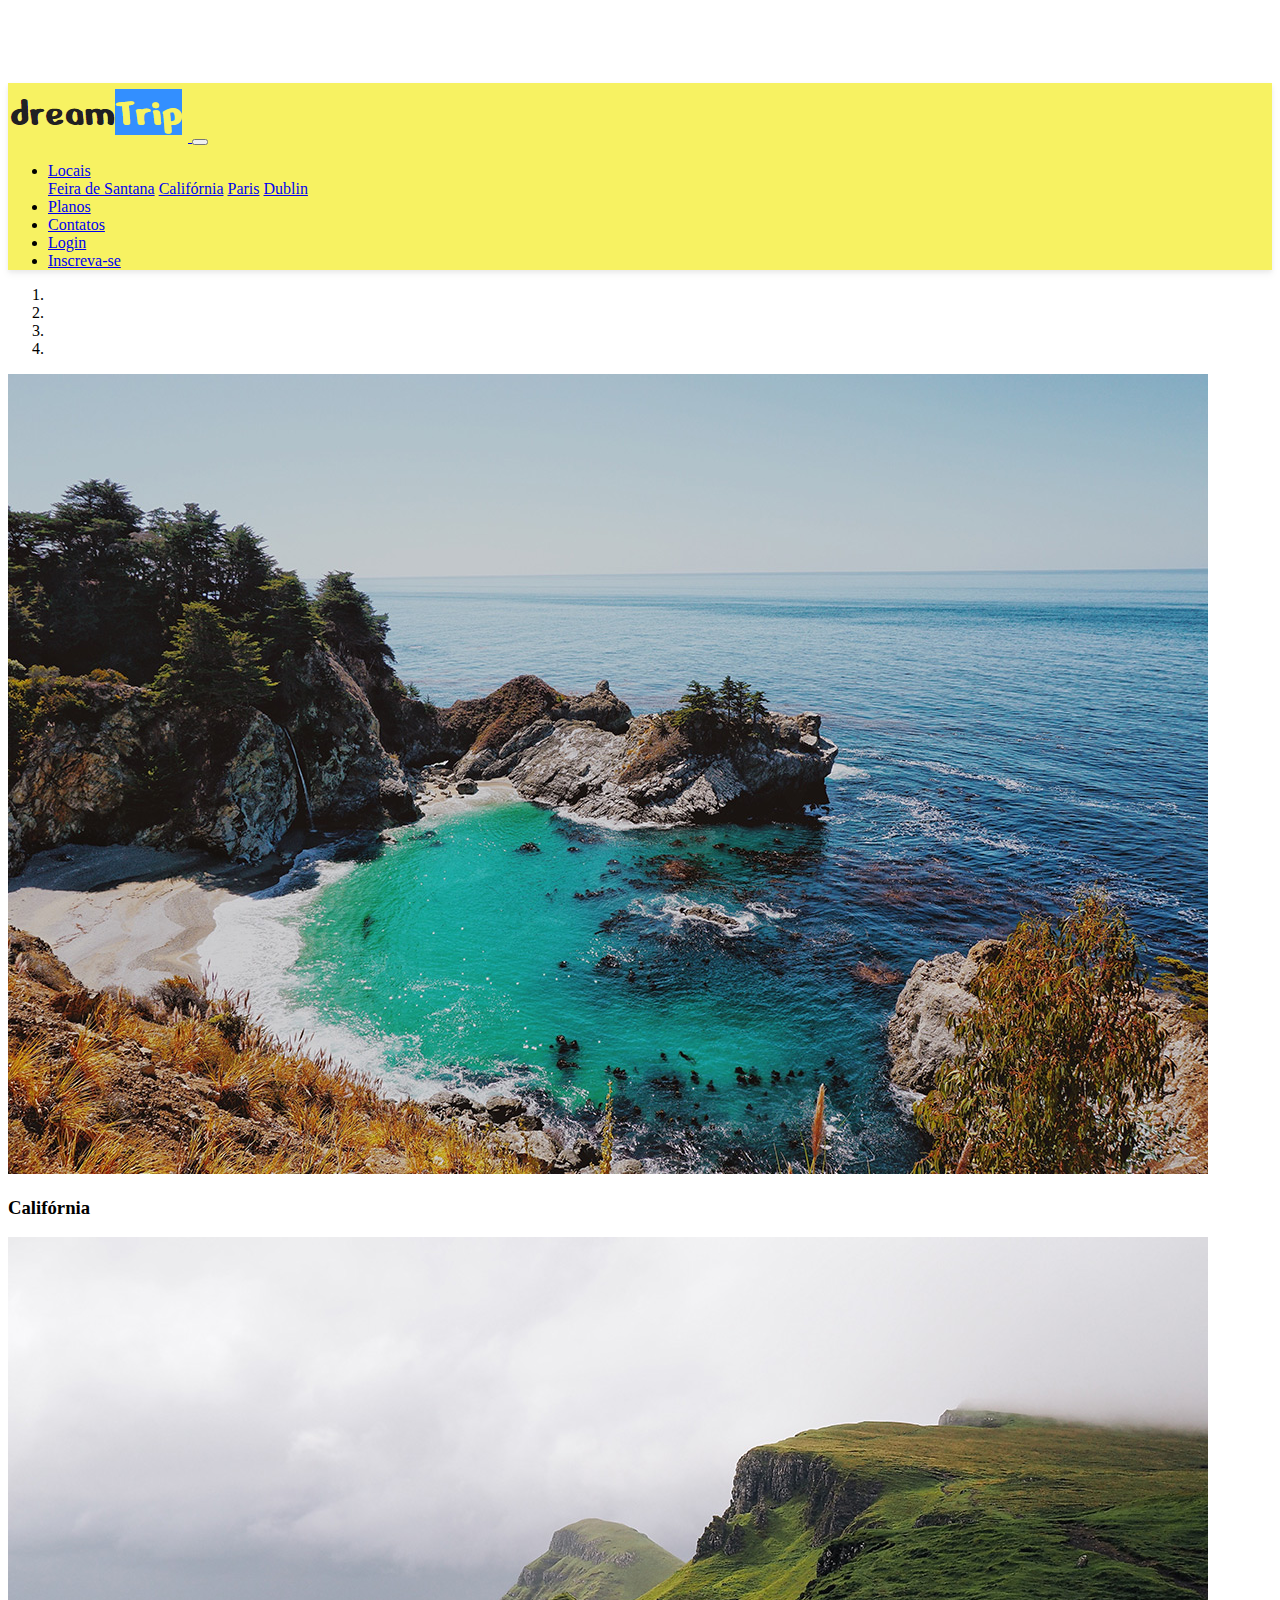
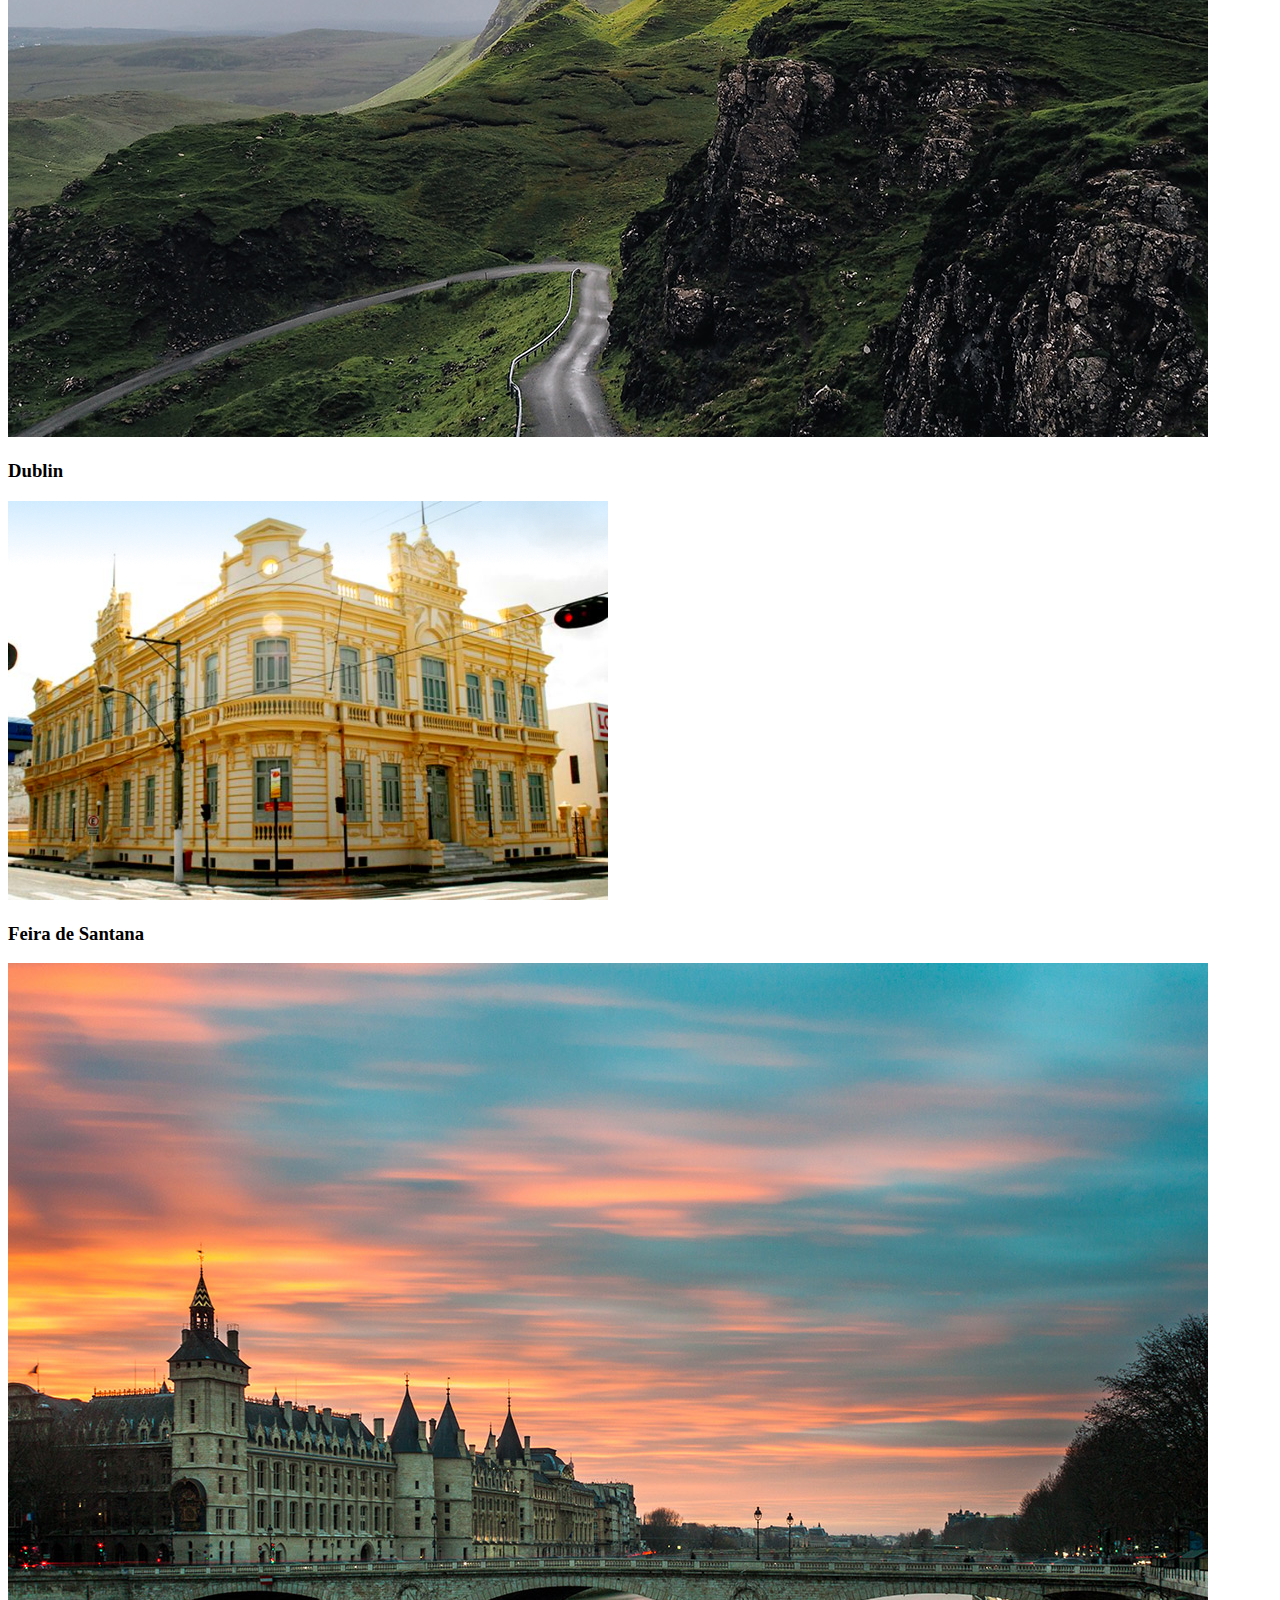
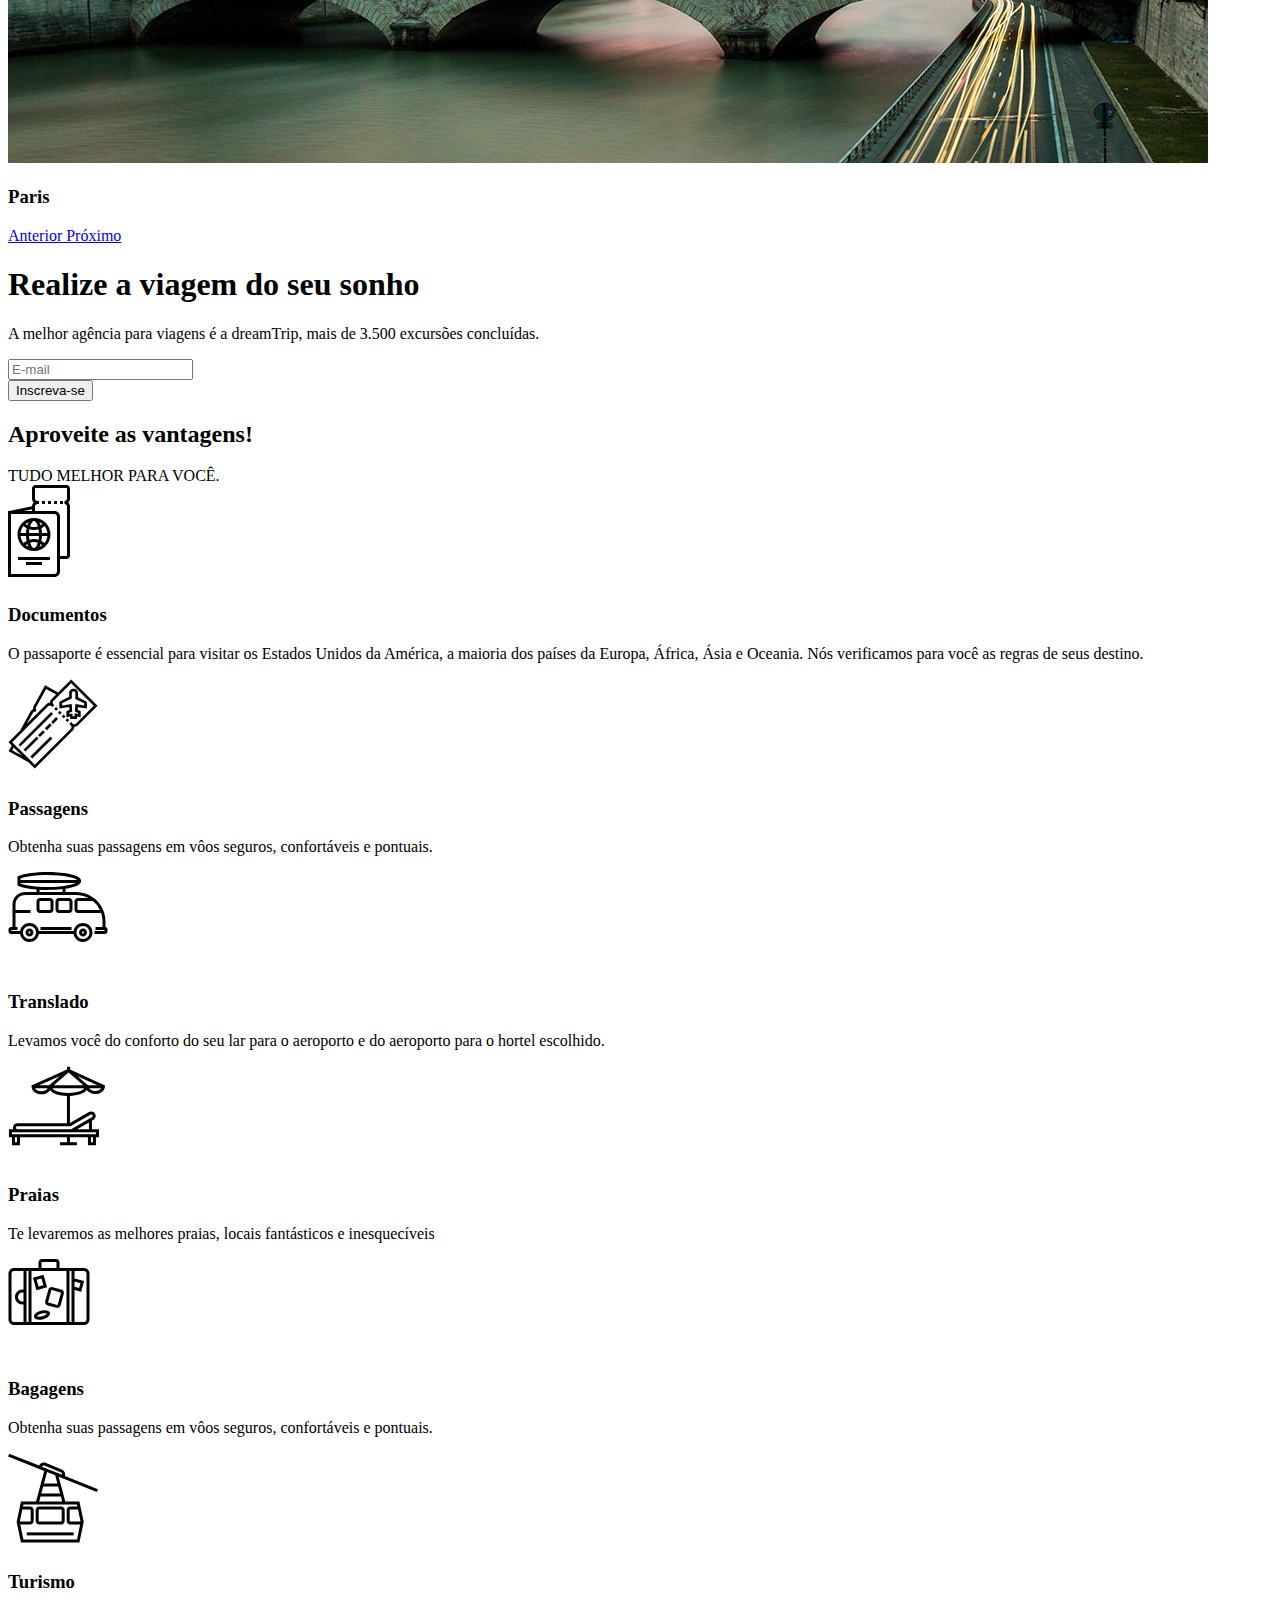
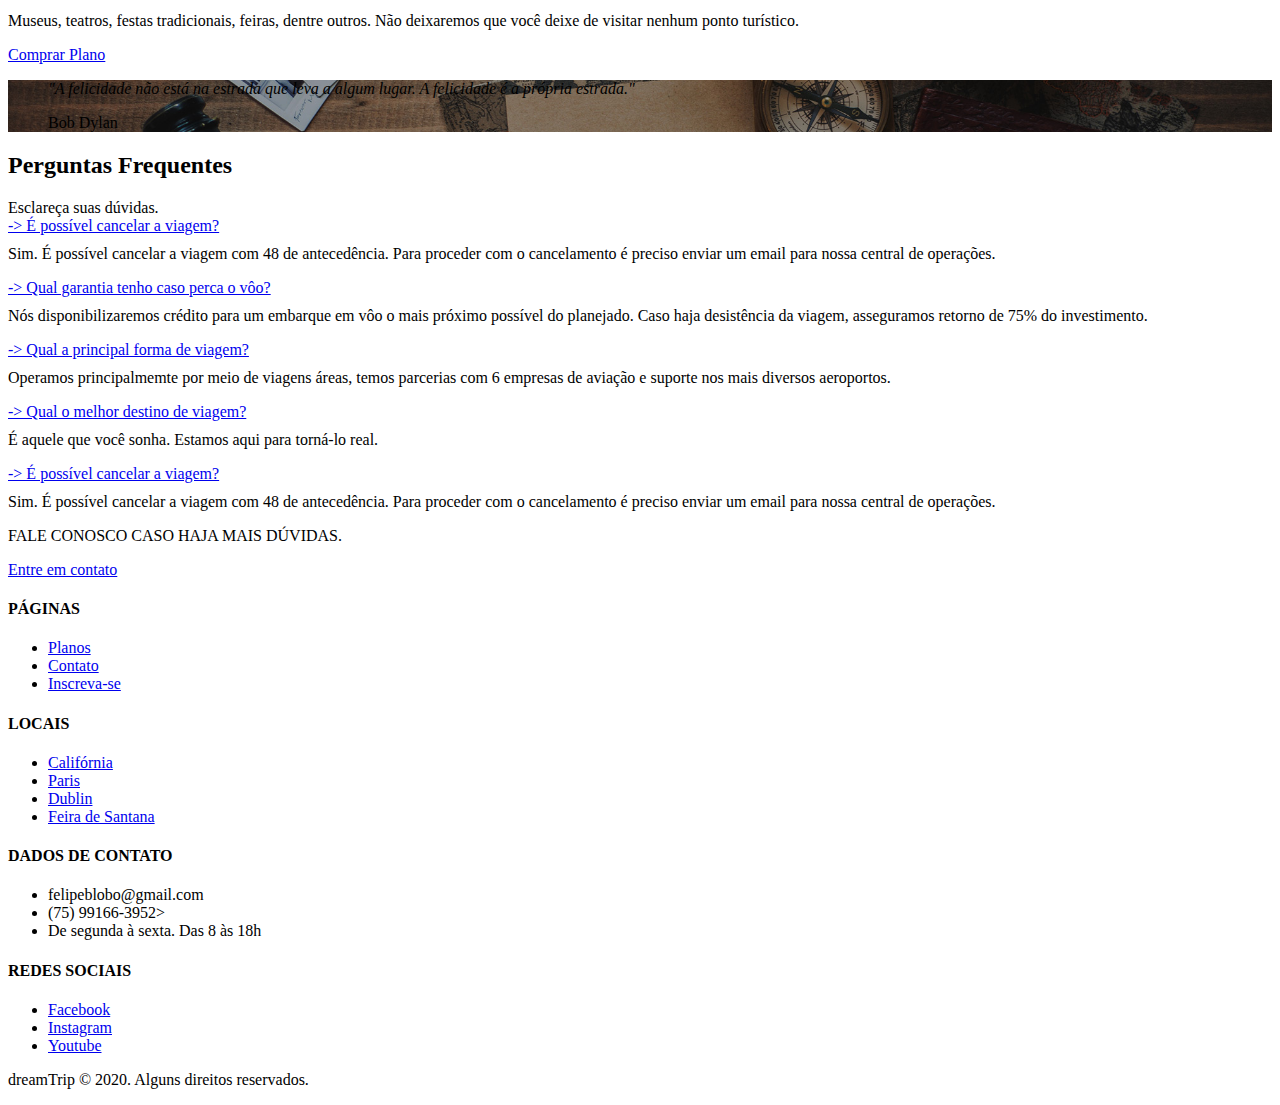
==== index.html @ cf755bc4 "Finalizando página  inicial" ====
<!DOCTYPE html>
<html lang="pt-br">

<head>
  <meta charset="UTF-8" />
  <meta name="viewport" content="width=device-width, initial-scale=1.0" />
  <link rel="stylesheet" href="https://cdn.jsdelivr.net/npm/bootstrap@4.5.3/dist/css/bootstrap.min.css"
    integrity="sha384-TX8t27EcRE3e/ihU7zmQxVncDAy5uIKz4rEkgIXeMed4M0jlfIDPvg6uqKI2xXr2" crossorigin="anonymous" />
  <link rel="stylesheet" href="/style.css" />
  <title>dreamTrip</title>
</head>

<body>

  <nav class="navbar navbar-expand-md navbar-light fixed-top py-1 box-shadow">
    <a href="/index.html" class="navbar-brand">
      <img src="/img/dreamtrip.png" alt="dreamTrip">
    </a>
    <button class="navbar-toggler" type="button" data-toggle="collapse" data-target="#navbarSupportedContent"
      aria-controls="navbarSupportedContent" aria-expanded="false" aria-label="Abrir navegação">
      <span class="navbar-toggler-icon"></span>
    </button>
    <div class="collapse navbar-collapse" id="navbarSupportedContent">
      <ul class="navbar-nav ml-auto">
        <li class="nav-item dropdown">
          <a class="nav-link dropdown-toggle" href="/locais.html" id="navbarDropdown" role="button"
            data-toggle="dropdown" aria-haspopup="true" aria-expanded="false">Locais</a>
          <div class="dropdown-menu" aria-labelledby="navbarDropdown">
            <a class="dropdown-item" href="/local.html">Feira de Santana</a>
            <a class="dropdown-item" href="/local.html">Califórnia</a>
            <a class="dropdown-item" href="/local.html">Paris</a>
            <a class="dropdown-item" href="/local.html">Dublin</a>
        </li>
        <li class="nav-item">
          <a class="nav-link" href="/planos.html">Planos</a>
        </li>
        <li class="nav-item">
          <a class="nav-link" href="/contatos.html">Contatos</a>
        </li>
        <li class="nav-item">
          <a class="nav-link" href="#">Login</a>
        </li>
        <li class="nav-item">
          <a class="btn btn-outline-primary ml-md-2" href="/inscricao.html">Inscreva-se</a>
        </li>
      </ul>
    </div>
  </nav>

  <section class="conteiner-fluid text-white">
    <div class="row bg-dark">

      <div class="col-lg-7 p-0">
        <div id="carouselCities" class="carousel slide" data-ride="carousel">
          <ol class="carousel-indicators">
            <li data-target="#carouselCities" data-slide-to="0" class="active"></li>
            <li data-target="#carouselCities" data-slide-to="1"></li>
            <li data-target="#carouselCities" data-slide-to="2"></li>
            <li data-target="#carouselCities" data-slide-to="3"></li>
          </ol>
          <div class="carousel-inner">
            <div class="carousel-item active">
              <img src="/img/california.jpg" class="d-block w-100" alt="Califórnia">
              <div class="carousel-caption">
                <h3 class="display-4">Califórnia</h3>        
              </div>
            </div>
            <div class="carousel-item">
              <img src="/img/dublin.jpg" class="d-block w-100" alt="Dublin">
              <div class="carousel-caption">
                <h3 class="display-4">Dublin</h3>        
              </div>
            </div>
            <div class="carousel-item">
              <img src="/img/feira.jpg" class="d-block w-100" alt="Feira de Santana">
              <div class="carousel-caption">
                <h3 class="display-4">Feira de Santana</h3>        
              </div>
            </div>
            <div class="carousel-item">
              <img src="/img/paris.jpg" class="d-block w-100" alt="Paris">
              <div class="carousel-caption">
                <h3 class="display-4">Paris</h3>        
              </div>
            </div>
          </div>
          <a class="carousel-control-prev" href="#carouselCities" role="button" data-slide="prev">
            <span class="carousel-control-prev-icon" aria-hidden="true"></span>
            <span class="sr-only">Anterior</span>
          </a>
          <a class="carousel-control-next" href="#carouselCities" role="button" data-slide="next">
            <span class="carousel-control-next-icon" aria-hidden="true"></span>
            <span class="sr-only">Próximo</span>
          </a>
        </div>
      </div>
     

      <div class="col-lg-5 p-4 align-self-center">
        <h1 id ="h1" class="display-4">Realize a viagem do seu sonho</h1>
        <p class="lead">A melhor agência para viagens é a dreamTrip, mais de 3.500 excursões concluídas.</p>
        <form action="">
          <div class="input-group input-group-lg">
            <input type="text" class="form-control" placeholder="E-mail" aria-label="E-mail" aria-describedby="Inscreva-se">
            <div class="input-group-append">
              <button class="btn btn-primary" type="button" id="E-mail">Inscreva-se</button>
            </div>
          </div>
        </form>
      </div>      
    </div>
  </section>

  <section class="py-3 bg-light text-center">
    <div class="container">
      <div class="my-3">
        <h2 id="h2" class="display-4 text-primary ">Aproveite as vantagens!</h2>
        <div>
          <span class="h4 d-block mb-5">TUDO MELHOR PARA VOCÊ.</span>  
        </div>              
      </div>      
      <div class="row">
       <div class="col-xl-4 col-md-6">
        <div style="height: 100px;" class = "d-flex justify-content-center">
          <img src="/img/icones/passaporte.svg" alt="Passaporte">
        </div>
        <h3>Documentos</h3>
        <p>O passaporte é essencial para visitar os Estados Unidos da América, a maioria dos países da Europa, África, Ásia e Oceania. Nós verificamos para você as regras de seus destino.</p>
       </div>

       <div class="col-xl-4 col-md-6">  
        <div style="height: 100px;" class = "d-flex justify-content-center">
          <img src="/img/icones/passagens.svg" alt="Passagens">
        </div>
        <h3>Passagens</h3>
        <p>Obtenha suas passagens em vôos seguros, confortáveis e pontuais.</p>
       </div>

       <div class="col-xl-4 col-md-6">
        <div style="height: 100px;" class = "d-flex justify-content-center">
          <img src="/img/icones/translado.svg" alt="Translado">
        </div>
        <h3>Translado</h3>
        <p>Levamos você do conforto do seu lar para o aeroporto e do aeroporto para o hortel escolhido.</p>
       </div>     
         
         
      <div class="col-xl-4 col-md-6">
          <div style="height: 100px;" class = "d-flex justify-content-center">
            <img src="/img/icones/praias.svg" alt="Praias">
          </div>
          <h3>Praias</h3>
          <p>Te levaremos as melhores praias, locais fantásticos e inesquecíveis</p>
      </div>

      <div class="col-xl-4 col-md-6">
          <div style="height: 100px;" class = "d-flex justify-content-center">
           <img src="/img/icones/bagagens.svg" alt="Bagagens">
          </div>
          <h3>Bagagens</h3>
          <p>Obtenha suas passagens em vôos seguros, confortáveis e pontuais.</p>
      </div>

      <div class="col-xl-4 col-md-6">
          <div style="height: 100px;" class = "d-flex justify-content-center">
            <img src="/img/icones/turismo.svg" alt="Turismo">
          </div>
          <h3>Turismo</h3>
          <p>Museus, teatros, festas tradicionais, feiras, dentre outros. Não deixaremos que você deixe de visitar nenhum ponto turístico.</p>
      </div>                            
    </div>
    <a href="planos.html" class="btn btn-primary btn-lg mt-4">Comprar Plano</a>
  </div>
</section>

  <section id="home-quote" class="m-4 p-md-5">
    <blockquote class="blockquote text-center text-white p-md-5 p-3">
      <p class="display-4"><em>"A felicidade não está na estrada que leva a algum lugar. A felicidade é a própria estrada."</em></p>
    <footer class="blockquote-footer text-white">Bob Dylan</footer>
    </blockquote> 
  </section>  

  <section class="container">
    <div class="my-3 py-3 bg-light text-center">
      <h2 id="h2" class="display-4 text-primary ">Perguntas Frequentes</h2>
      <div>
        <span class="h4 d-block mb-4">Esclareça suas dúvidas.</span>  
      </div>    
    </div>
    <div class="row justify-content-center">
      <div class="col-md-6" id="perguntasFrequentes" data-children=".pergunta">
        
        <div class="pergunta my-3">
          <a class = "lead" data-toggle="collapse" href="#pergunta1" aria-expanded="true" aria-controls="pergunta1"> -> É possível cancelar a viagem?</a>
          <div id="pergunta1" class="collapse show" role="tabpanel" data-parent="#perguntasFrequentes">
            <p>Sim. É possível cancelar a viagem com 48 de antecedência. Para proceder com o cancelamento é preciso enviar um email para nossa central de operações.</p>
          </div>        
        </div>
        <div class="dropdown-divider"></div>

        <div class="pergunta my-3"> 
          <a class = "lead" data-toggle="collapse" href="#pergunta2" aria-expanded="true" aria-controls="pergunta2"> -> Qual garantia tenho caso perca o vôo?</a>
          <div id="pergunta2" class="collapse" role="tabpanel" data-parent="#perguntasFrequentes">
            <p>Nós disponibilizaremos crédito para um embarque em vôo o mais próximo possível do planejado. Caso haja desistência da viagem, asseguramos retorno de 75% do investimento.</p>
          </div>
          <div class="dropdown-divider"></div>
        
        </div>
        <div class="pergunta my-3"> 
          <a class = "lead" data-toggle="collapse" href="#pergunta3" aria-expanded="true" aria-controls="pergunta3"> -> Qual a principal forma de viagem?</a>
          <div id="pergunta3" class="collapse" role="tabpanel" data-parent="#perguntasFrequentes">
            <p>Operamos principalmemte por meio de viagens áreas, temos parcerias com 6 empresas de aviação e suporte nos mais diversos aeroportos.</p>
          </div>
          <div class="dropdown-divider"></div>
        
        </div>
        <div class="pergunta my-3"> 
          <a class = "lead" data-toggle="collapse" href="#pergunta4" aria-expanded="true" aria-controls="pergunta4"> -> Qual o melhor destino de viagem?</a>
          <div id="pergunta4" class="collapse" role="tabpanel" data-parent="#perguntasFrequentes">
            <p>É aquele que você sonha. Estamos aqui para torná-lo real.</p>
          </div>
          <div class="dropdown-divider"></div>
        
        </div>
        <div class="pergunta my-3"> 
          <a class = "lead" data-toggle="collapse" href="#pergunta5" aria-expanded="true" aria-controls="pergunta5"> -> É possível cancelar a viagem?</a>
          <div id="pergunta5" class="collapse" role="tabpanel" data-parent="#perguntasFrequentes">
            <p>Sim. É possível cancelar a viagem com 48 de antecedência. Para proceder com o cancelamento é preciso enviar um email para nossa central de operações.</p>
          </div>        
          <div class="dropdown-divider"></div>
        </div>        
      </div>      
    </div>
    <div class="text-center my-4">
      <p class="small m-2">FALE CONOSCO CASO HAJA MAIS DÚVIDAS.</p>
      <a class="btn btn-primary btn-lg" href="contato.html">Entre em contato</a>

    </div>
  </section>

  <footer class="bg-dark text-white">
    <div id='mainfooter' class='container py-4'>
      <div class="row">
        <div class="col-md-3 col-sm-6">
          <h4 class='h6'>PÁGINAS</h4>
          <ul class="list-unstyled">
            <li><a href="planos.html">Planos</a></li>
            <li><a href="contato.html">Contato</a></li>
            <li><a href="inscreva.html">Inscreva-se</a></li>            
          </ul>
        </div>
        <div class="col-md-3 col-sm-6">
          <h4 class='h6'>LOCAIS</h4>
          <ul class="list-unstyled">
            <li><a href="/local.html">Califórnia</a></li>
            <li><a href="/local.html">Paris</a></li>
            <li><a href="/local.html">Dublin</a></li>
            <li><a href="/local.html">Feira de Santana</a></li>                
          </ul>
        </div>
        <div class="col-md-4 col-sm-6">
          <h4 class='h6'>DADOS DE CONTATO</h4>
          <ul class="list-unstyled text-secondary">
            <li>felipeblobo@gmail.com</li>
            <li>(75) 99166-3952></li>
            <li>De segunda à sexta. Das 8 às 18h</li>            
          </ul>
        </div>
        <div class="col-md-2 col-sm-6">
          <h4 class='h6'>REDES SOCIAIS</h4>
          <ul class="list-unstyled">
            <li><a class='btn btn-outline-secondary btn-block my-1 btn-sm' style = "max-width: 140px" href="#">Facebook</a></li>
            <li><a class='btn btn-outline-secondary btn-block btn-sm my-1' style = "max-width: 140px" href="#">Instagram</a></li>
            <li><a class='btn btn-outline-secondary my-1  btn-sm btn-block' style = "max-width: 140px" href="#">Youtube</a></li>            
          </ul>
        </div>
      </div>     
    </div>
    <div class="bg-primary text-center py-3">
      <p class="mb-0">dreamTrip © 2020. Alguns direitos reservados.</p>
    </div>
  </footer>


  <script src="https://ajax.googleapis.com/ajax/libs/jquery/3.5.1/jquery.min.js"></script>

  <script src="https://cdn.jsdelivr.net/npm/popper.js@1.16.1/dist/umd/popper.min.js"
    integrity="sha384-9/reFTGAW83EW2RDu2S0VKaIzap3H66lZH81PoYlFhbGU+6BZp6G7niu735Sk7lN"
    crossorigin="anonymous"></script>
  <script src="https://cdn.jsdelivr.net/npm/bootstrap@4.5.3/dist/js/bootstrap.min.js"
    integrity="sha384-w1Q4orYjBQndcko6MimVbzY0tgp4pWB4lZ7lr30WKz0vr/aWKhXdBNmNb5D92v7s"
    crossorigin="anonymous"></script>
  <script type="text/javascript" src="app.js"></script>
</body>

</html>
---- style.css ----
body {
  padding-top: 75px;
}

.row {
    margin-left:0;
    margin-right:0;
}
.navbar {
  background-color: #f7f262;
}

.box-shadow {
  box-shadow: 0 2px 4px 0 rgba(0, 0, 0, 0.05), 0 4px 8px 0 rgba(0, 0, 0, 0.05);
}

#home-quote {
  background: url("/img/bg-quote.jpg") center center;
  background-size: cover;
}

.pergunta p {
    margin-top: 10px;
}

@media (max-width: 767px) {
  #home-quote .display-4 {
    font-size: 2rem;
  }

  #h1,
  #h2 {
    font-size: 3rem;
  }

  body {
    padding-top: 0;
  }
  .fixed-top {
    position: relative;
  }

  #mainfooter {
      display: flex;
      justify-content: center;
      text-align:center;
      justify-content: center;
  }

  .btn-block {
      display: inline-block;
    
   
  }
}
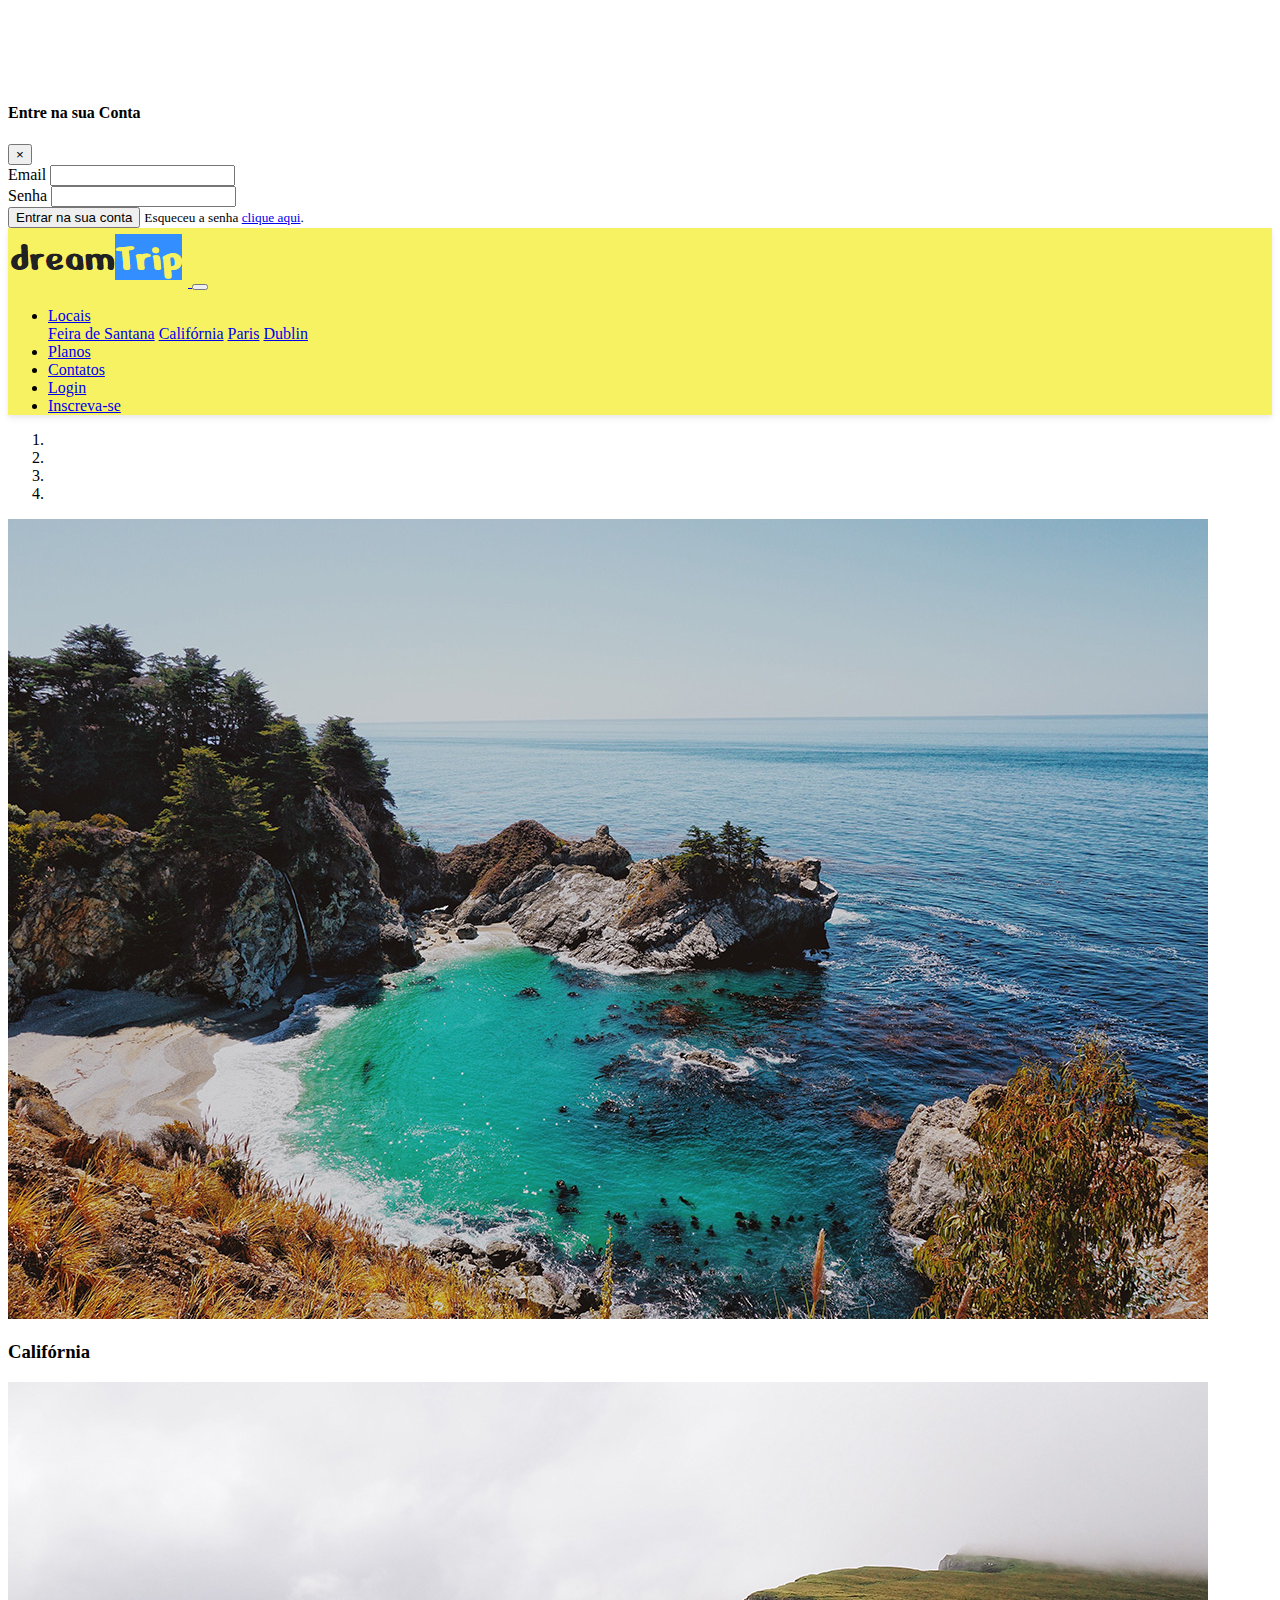
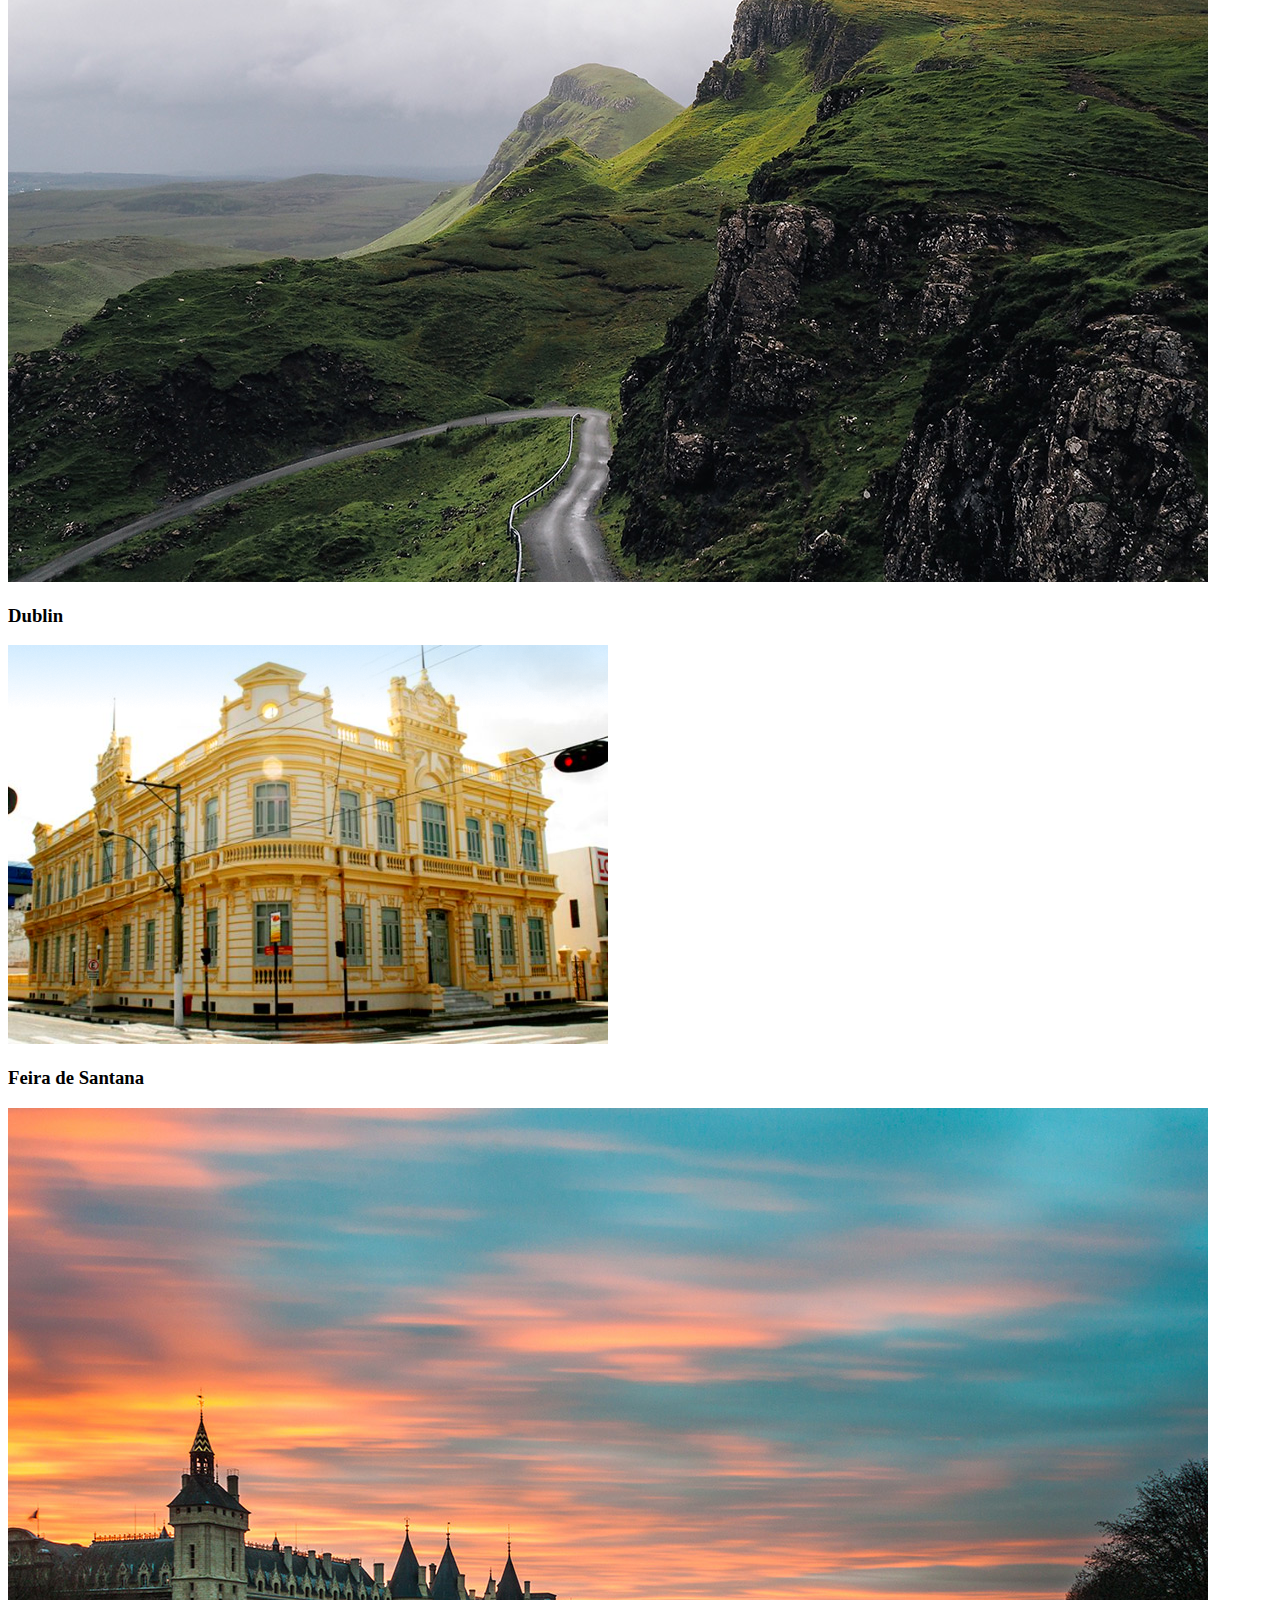
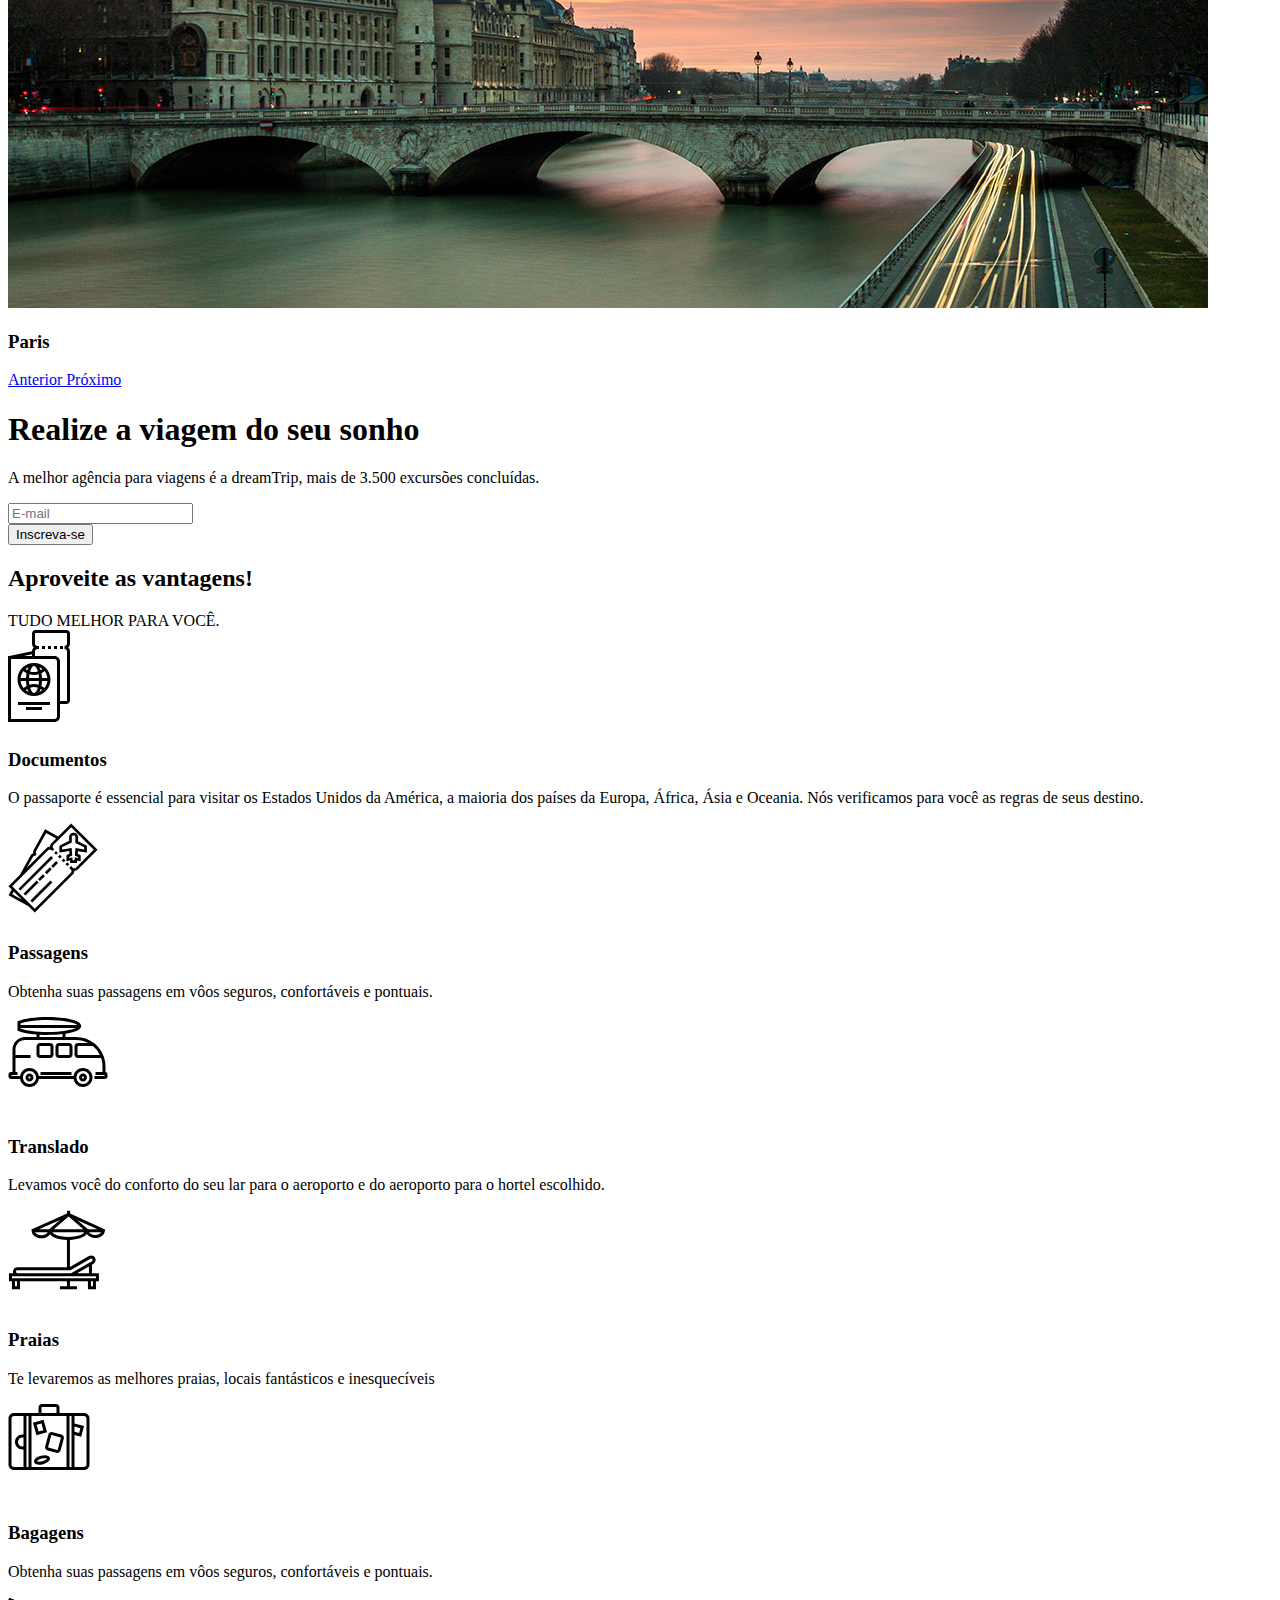
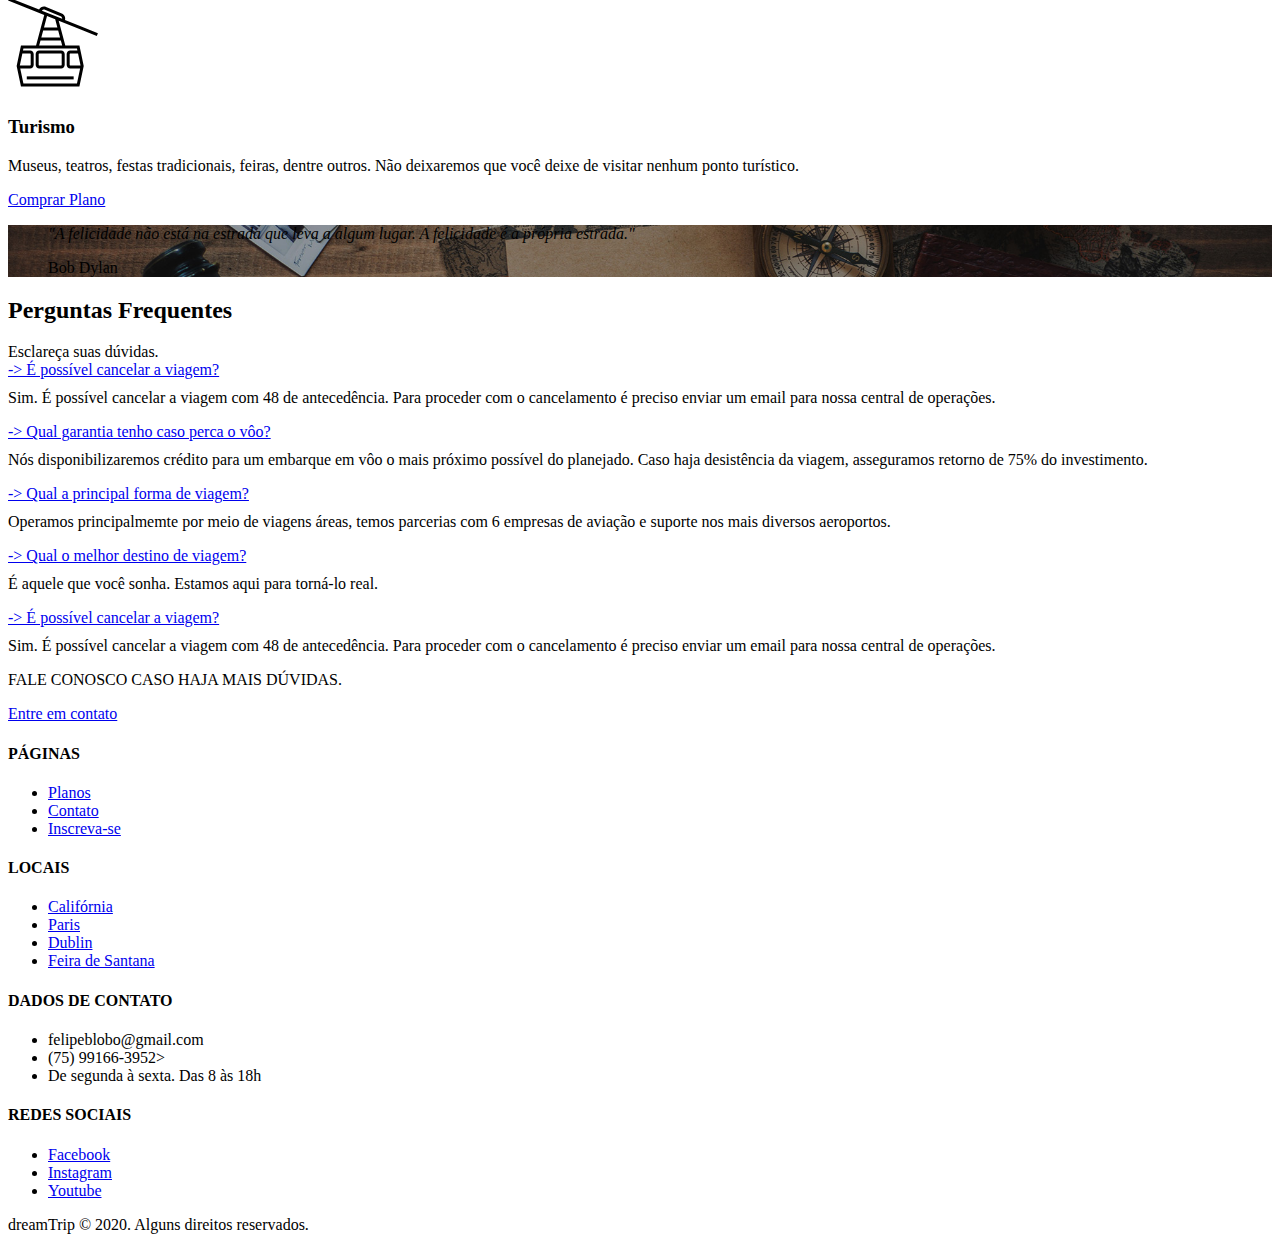
==== commit 9461d3fc: "Update index.html" ====
--- a/index.html
+++ b/index.html
@@ -11,6 +11,36 @@
 </head>
 
 <body>
+
+<!-- Modal -->
+    <div class="modal fade" id="modalLogin" tabindex="-1" role="dialog" aria-labelledby="modalLoginTitulo" aria-hidden="true">
+      <div class="modal-dialog" role="document">
+        <div class="modal-content">
+          <div class="modal-header">
+            <h4 class="modal-title" id="exampleModalLabel">Entre na sua Conta</h4>            
+            <button type="button" class="close" data-dismiss="modal" aria-label="Close">
+              <span aria-hidden="true">&times;</span>
+            </button>            
+          </div>
+          <div class="modal-body">
+            <form>
+              <div class="form-group">
+                <label for="loginEmail">Email</label>
+                <input type="email" class="form-control" id="eloginEmail">
+              </div>
+              <div class="form-group">
+                <label for="senha">Senha</label>
+                <input type="password" class="form-control" id="senha">
+              </div>
+              <button type="submit" class="btn btn-primary">Entrar na sua conta</button>
+              <small class="form-text text-muted">Esqueceu a senha <a href="#">clique aqui</a>.</small>
+            </form>
+          </div>
+        </div>
+      </div>
+    </div>
+
+<!-- FechaModal -->
 
   <nav class="navbar navbar-expand-md navbar-light fixed-top py-1 box-shadow">
     <a href="/index.html" class="navbar-brand">
@@ -38,7 +68,7 @@
           <a class="nav-link" href="/contatos.html">Contatos</a>
         </li>
         <li class="nav-item">
-          <a class="nav-link" href="#">Login</a>
+          <a class="nav-link" href="#" data-toggle="modal" data-target="#modalLogin">Login</a>
         </li>
         <li class="nav-item">
           <a class="btn btn-outline-primary ml-md-2" href="/inscricao.html">Inscreva-se</a>
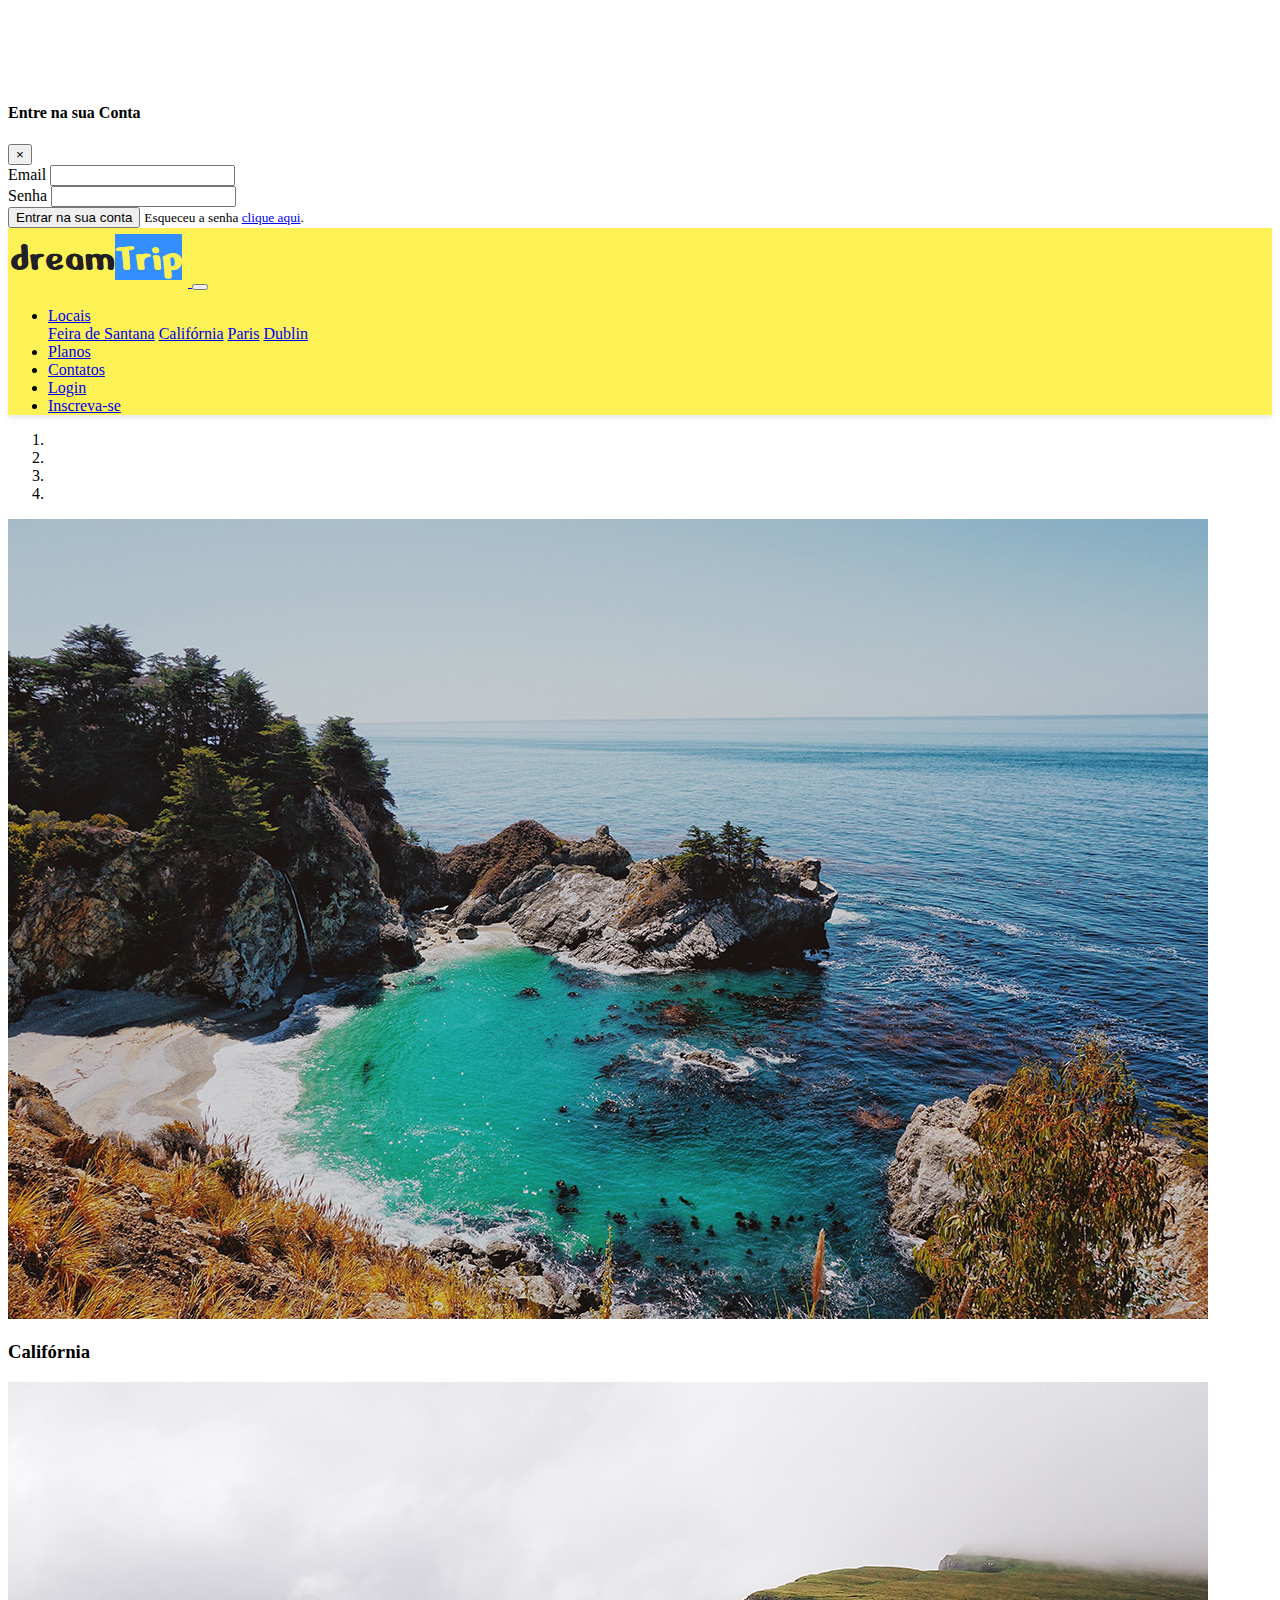
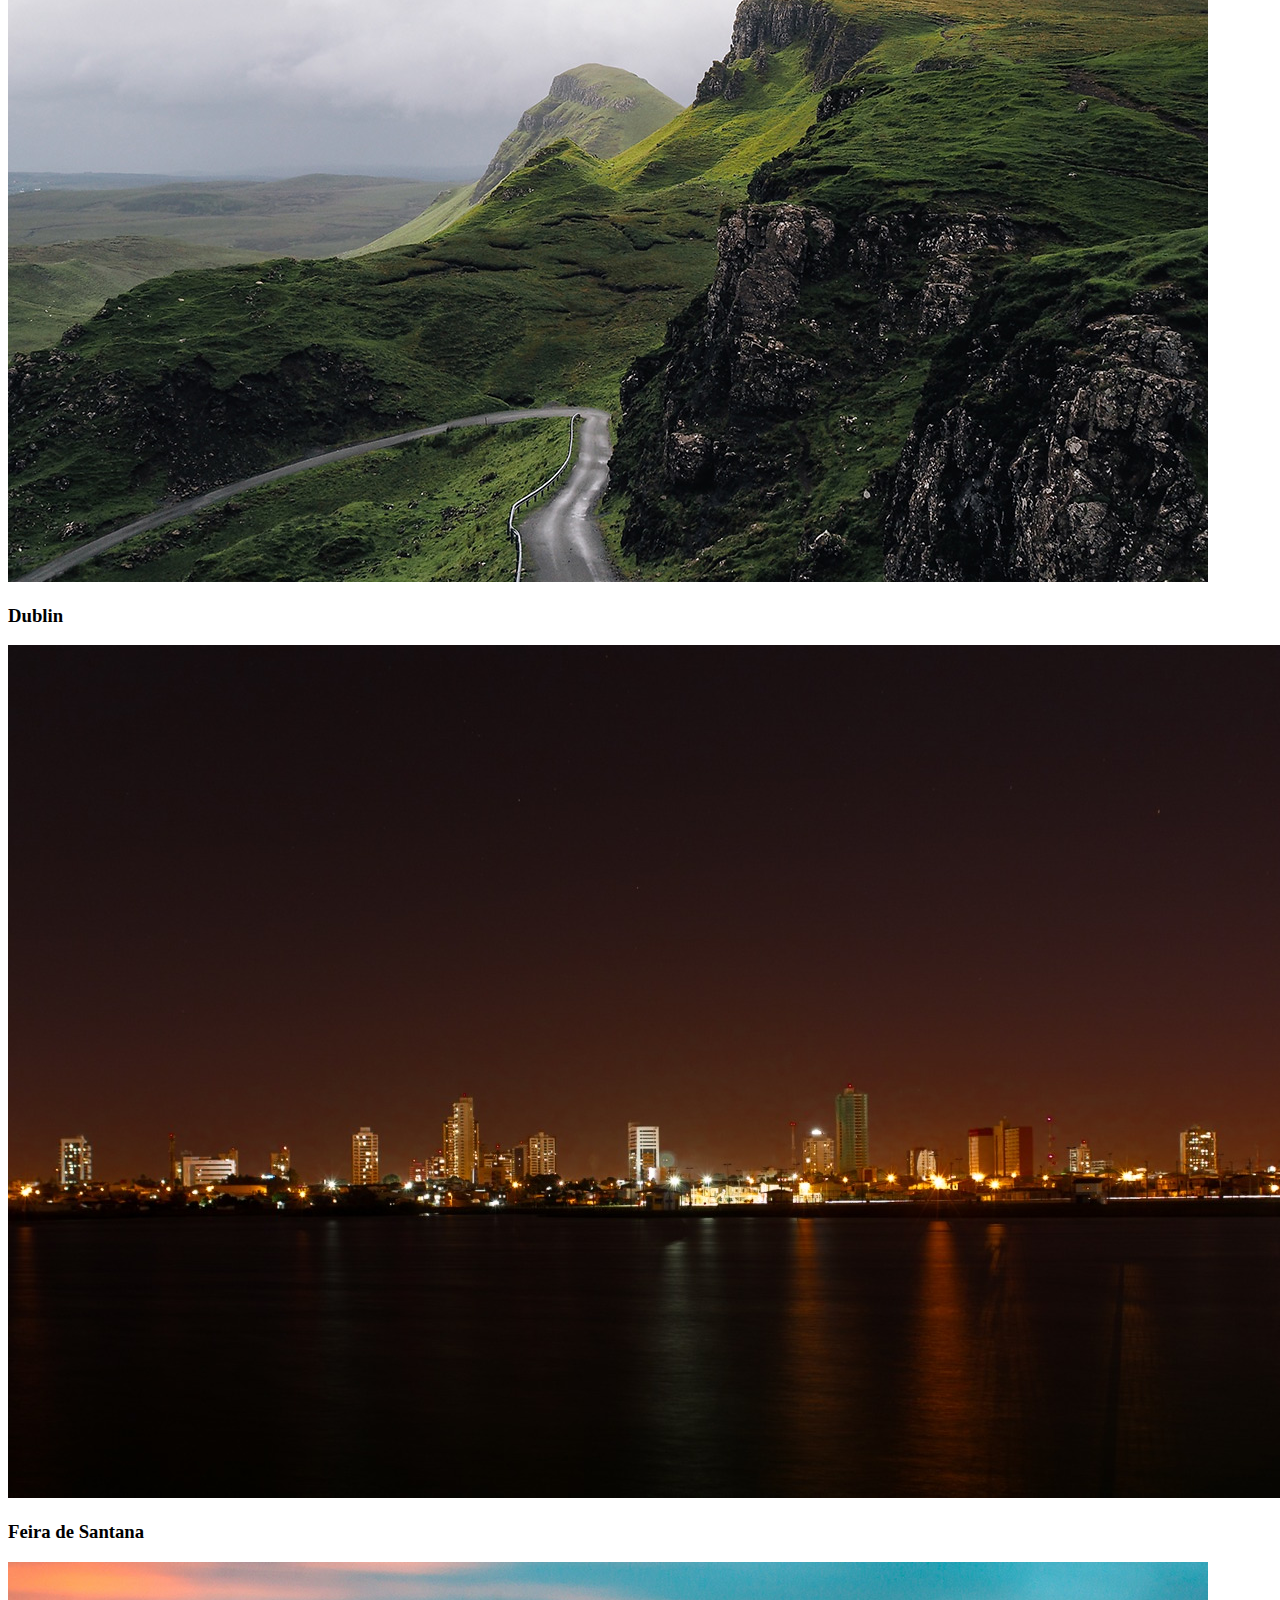
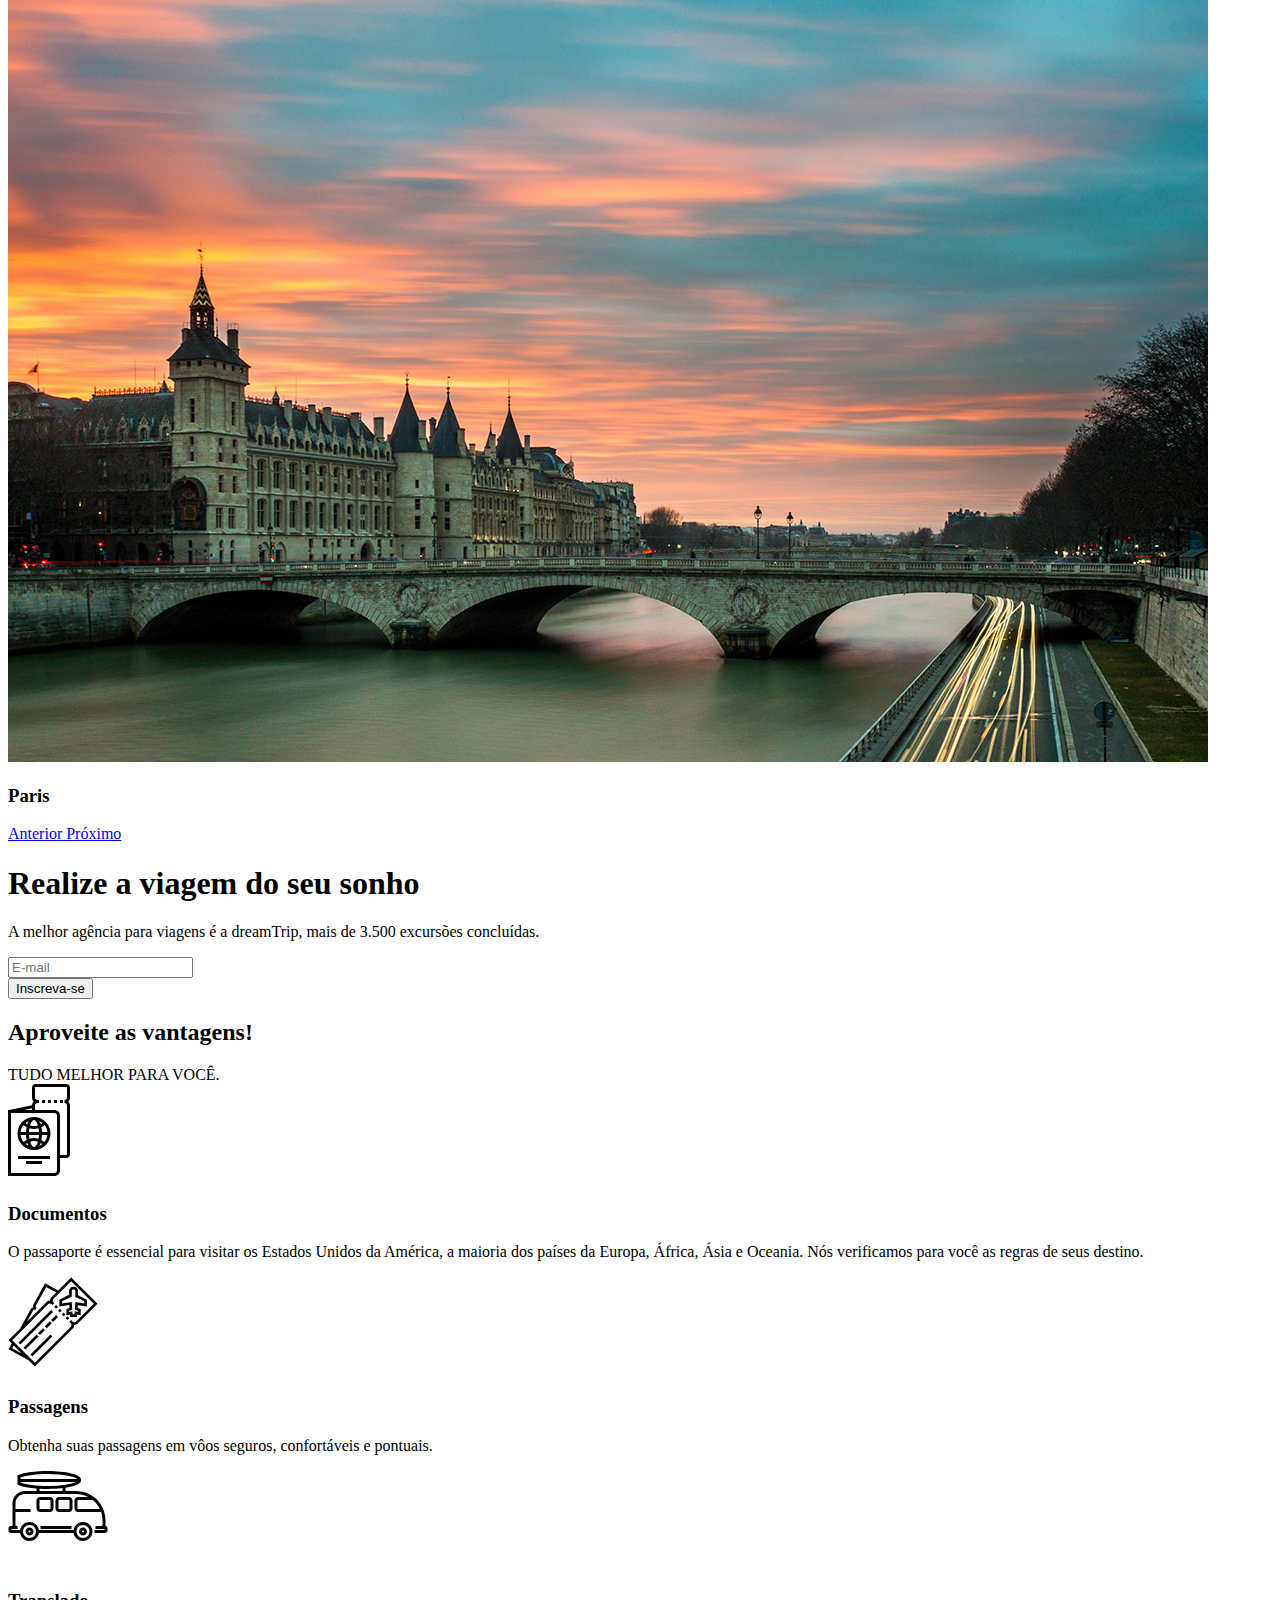
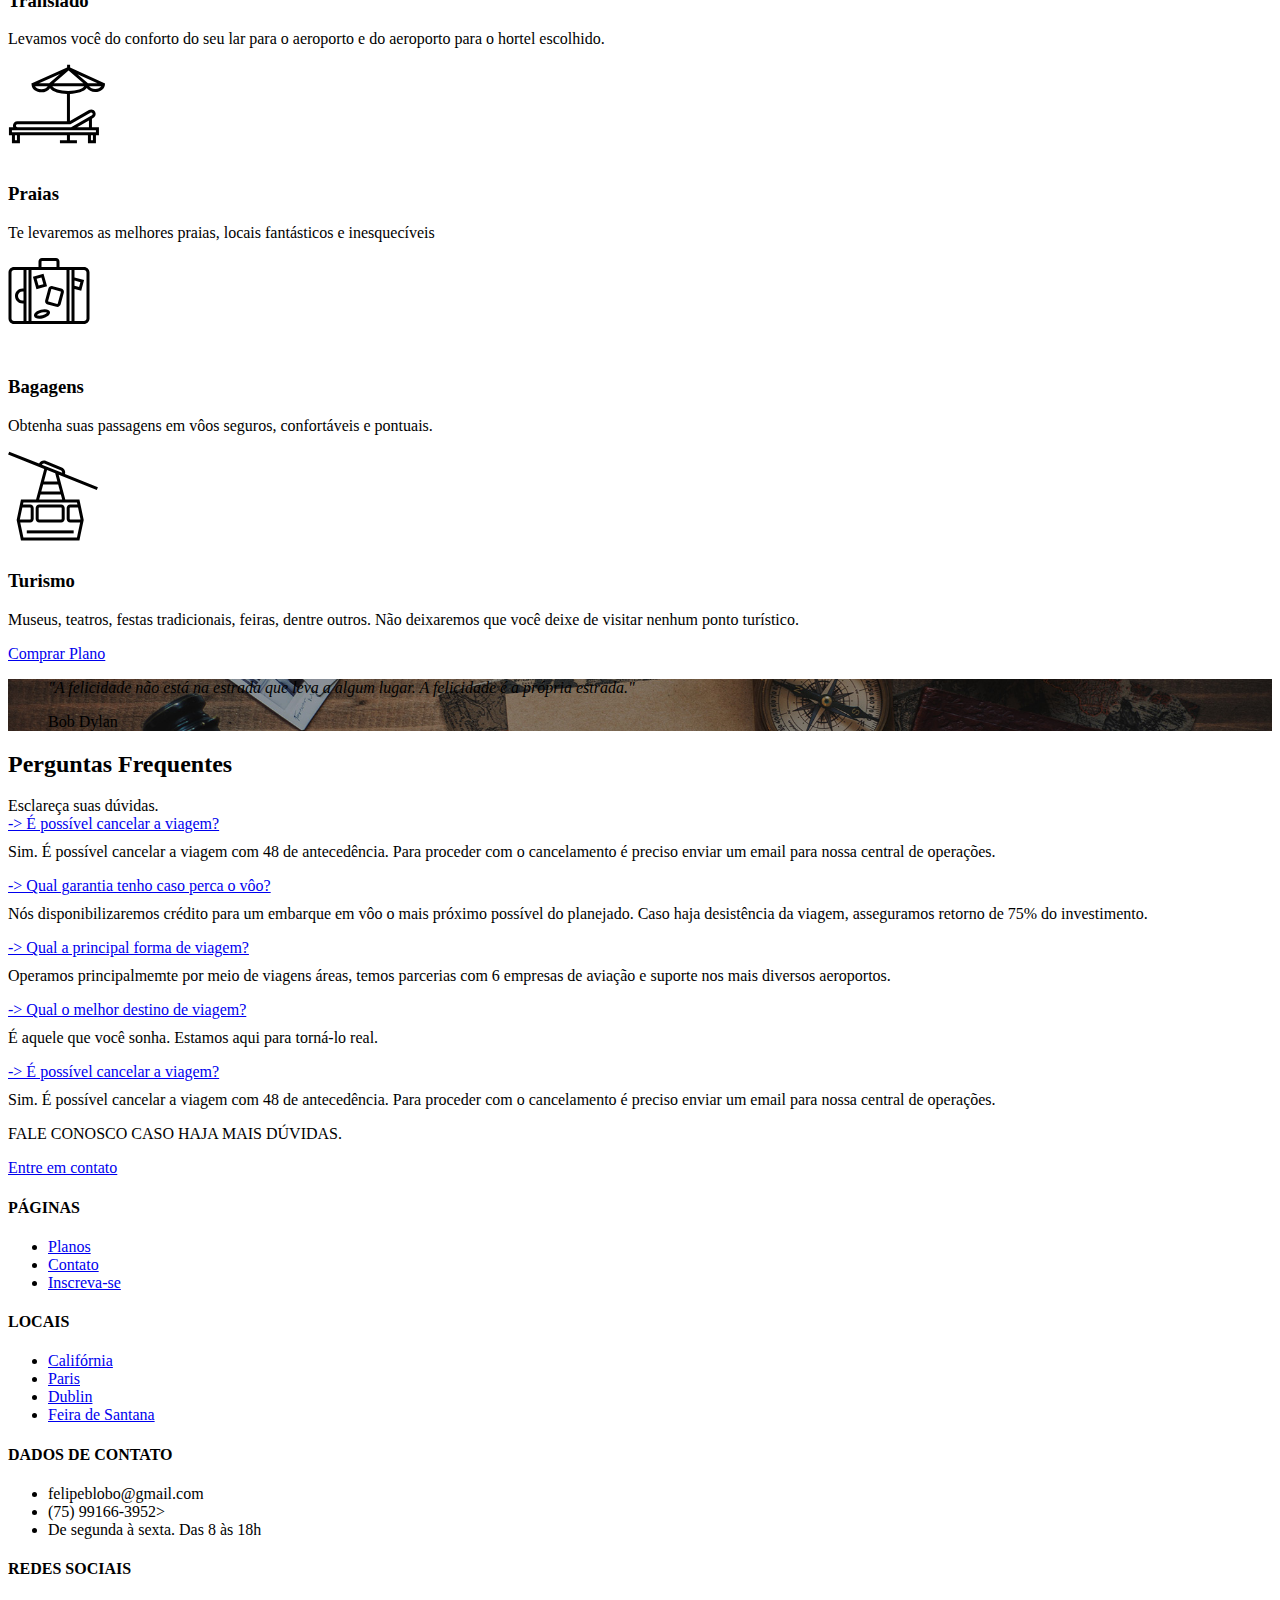
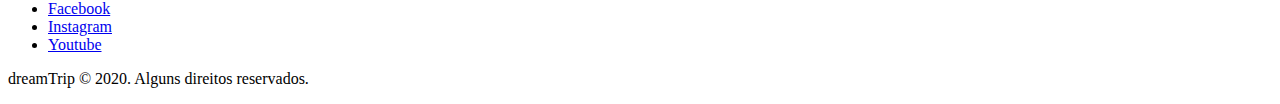
==== commit 37dc0374: "atualizando imagens" ====
--- a/index.html
+++ b/index.html
@@ -4,6 +4,11 @@
 <head>
   <meta charset="UTF-8" />
   <meta name="viewport" content="width=device-width, initial-scale=1.0" />
+  <meta property="og:title" content="dreamTrip"/>
+  <meta property="og:url" content="https://dreamtrip.netlify.app" />
+  <meta property="og:image" content="img/print.jpg" />
+  <meta property="og:description" content="Realize a viagem do seu sonho. Viaje com a melhor agência para viagens é a dreamTrip, mais de 3.500 excursões concluídas." />
+
   <link rel="stylesheet" href="https://cdn.jsdelivr.net/npm/bootstrap@4.5.3/dist/css/bootstrap.min.css"
     integrity="sha384-TX8t27EcRE3e/ihU7zmQxVncDAy5uIKz4rEkgIXeMed4M0jlfIDPvg6uqKI2xXr2" crossorigin="anonymous" />
   <link rel="stylesheet" href="/style.css" />
@@ -102,7 +107,7 @@
               </div>
             </div>
             <div class="carousel-item">
-              <img src="/img/feira.jpg" class="d-block w-100" alt="Feira de Santana">
+              <img src="/img/feira2.jpg" class="d-block w-100" alt="Feira de Santana">
               <div class="carousel-caption">
                 <h3 class="display-4">Feira de Santana</h3>        
               </div>
@@ -268,7 +273,7 @@
     </div>
   </section>
 
-  <footer class="bg-dark text-white">
+  <footer class="bg-dark text-white mt-5">
     <div id='mainfooter' class='container py-4'>
       <div class="row">
         <div class="col-md-3 col-sm-6">
@@ -320,7 +325,7 @@
   <script src="https://cdn.jsdelivr.net/npm/bootstrap@4.5.3/dist/js/bootstrap.min.js"
     integrity="sha384-w1Q4orYjBQndcko6MimVbzY0tgp4pWB4lZ7lr30WKz0vr/aWKhXdBNmNb5D92v7s"
     crossorigin="anonymous"></script>
-  <script type="text/javascript" src="app.js"></script>
+  <script type="text/javascript" src="site.js"></script>
 </body>
 
 </html>--- a/style.css
+++ b/style.css
@@ -7,7 +7,7 @@
     margin-right:0;
 }
 .navbar {
-  background-color: #f7f262;
+  background-color: #fcf155;
 }
 
 .box-shadow {
@@ -22,6 +22,25 @@
 .pergunta p {
     margin-top: 10px;
 }
+
+.thead {
+    background-color: #f7f262;
+}
+
+.lista-plano li + li {
+  border-top: 1px solid rgba(0,0,0, .1);
+}
+
+.lista-plano li {
+  border-bottom: 1px solid rgba(0,0,0, .1);
+  padding: 1rem;
+}
+
+#mapDIV{
+  height: 200px;
+  border: solid 1px black;
+}
+
 
 @media (max-width: 767px) {
   #home-quote .display-4 {
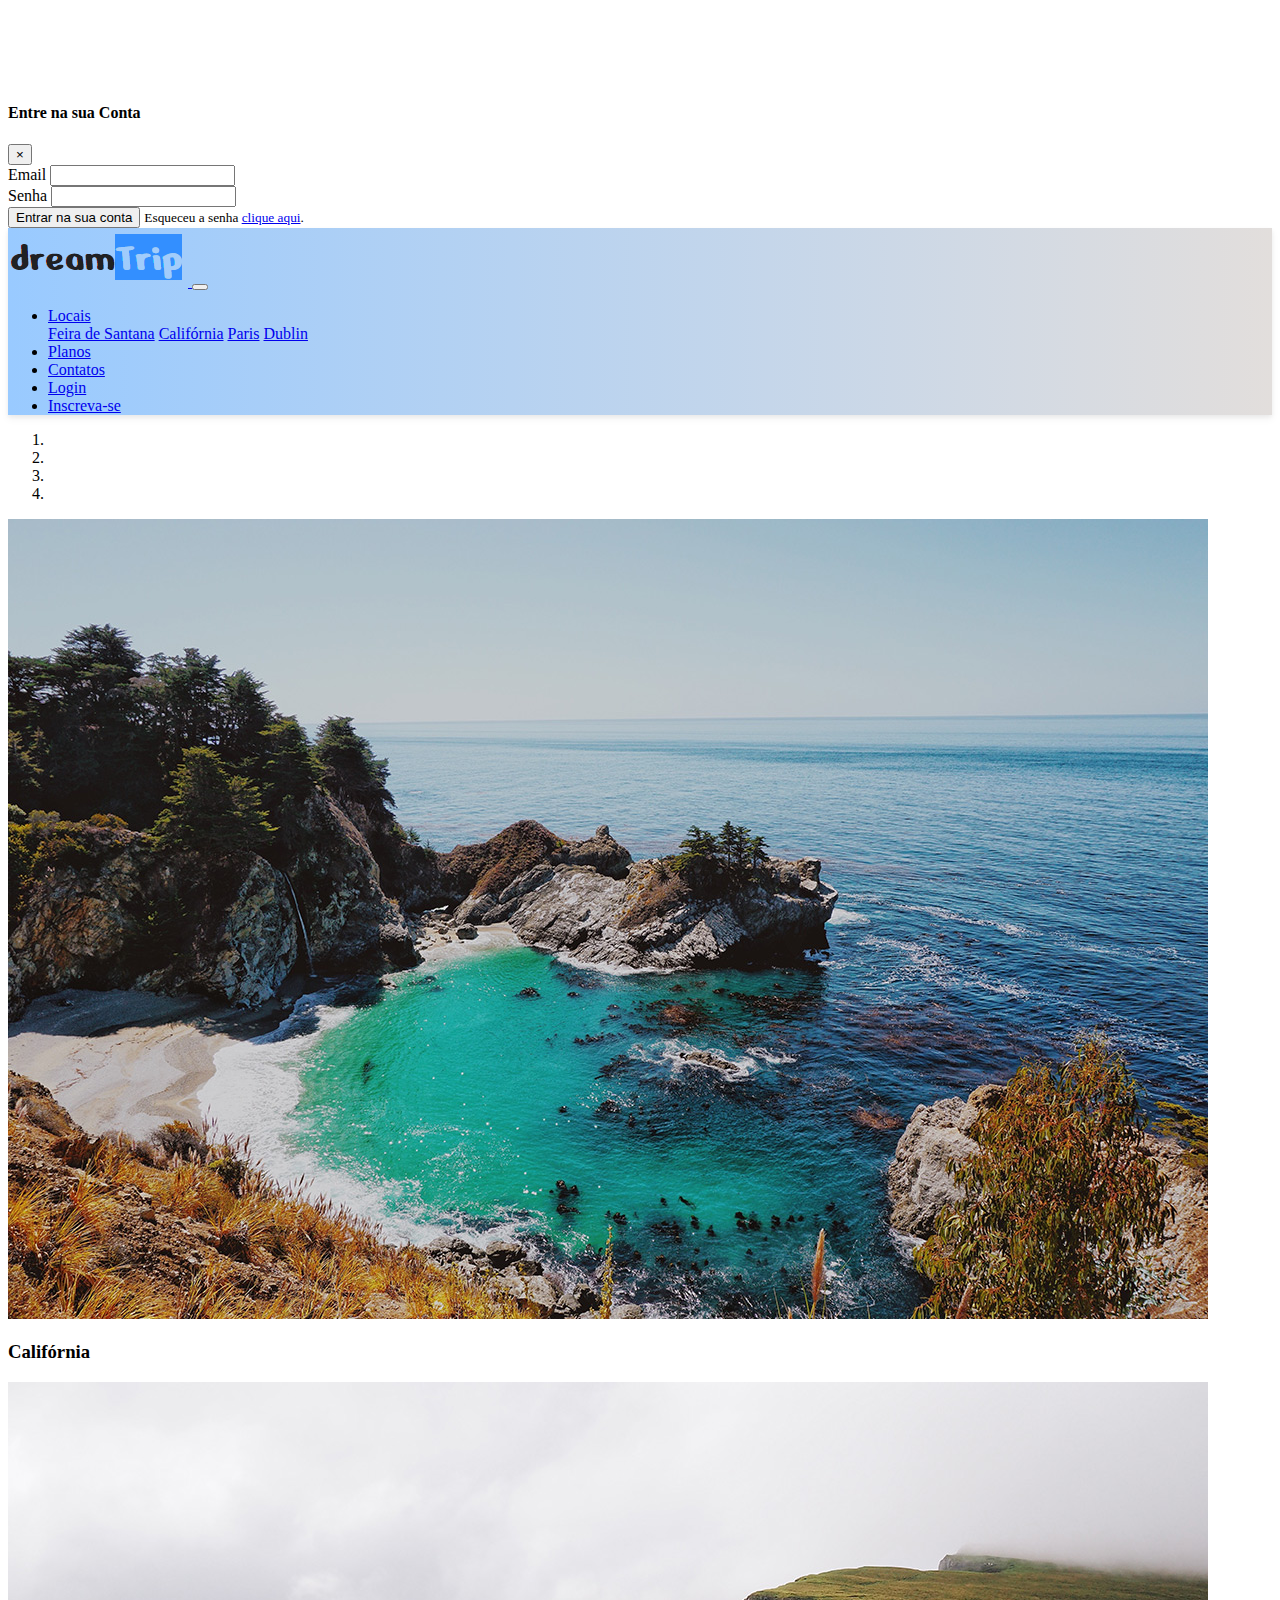
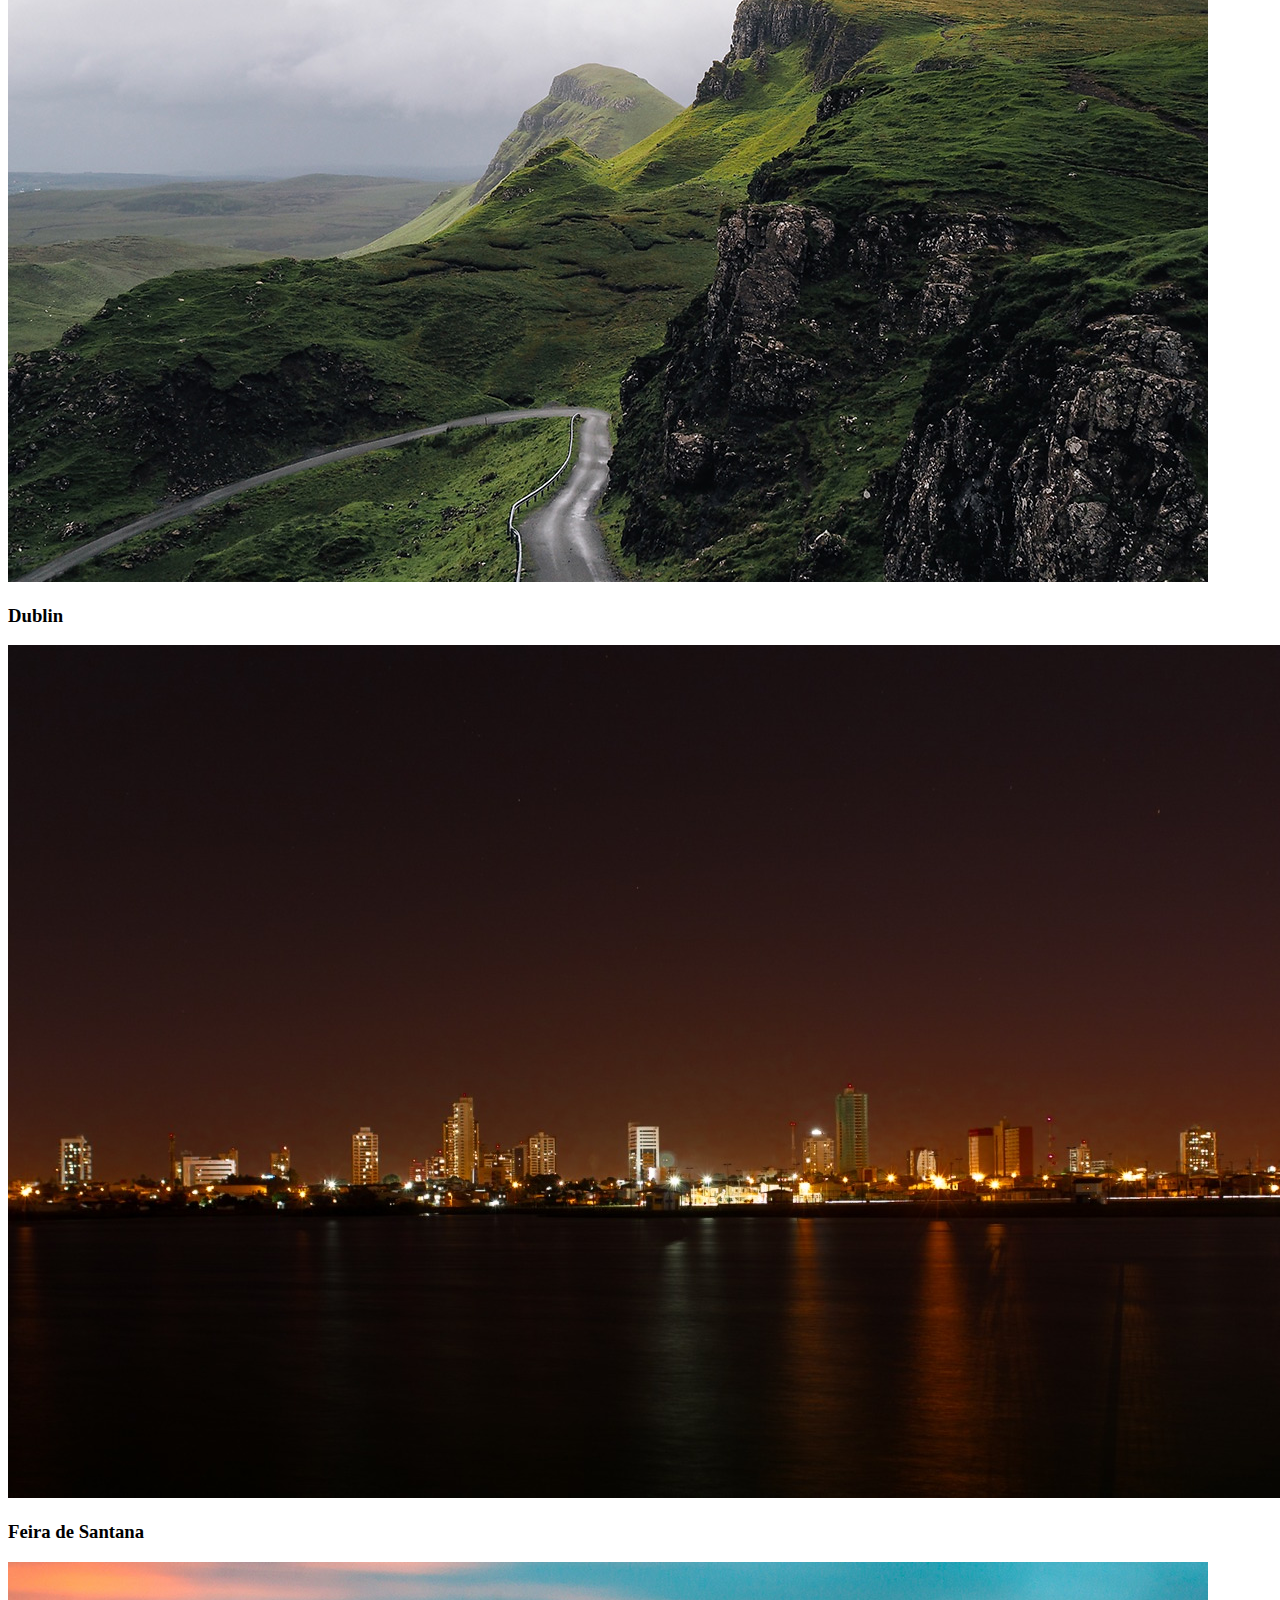
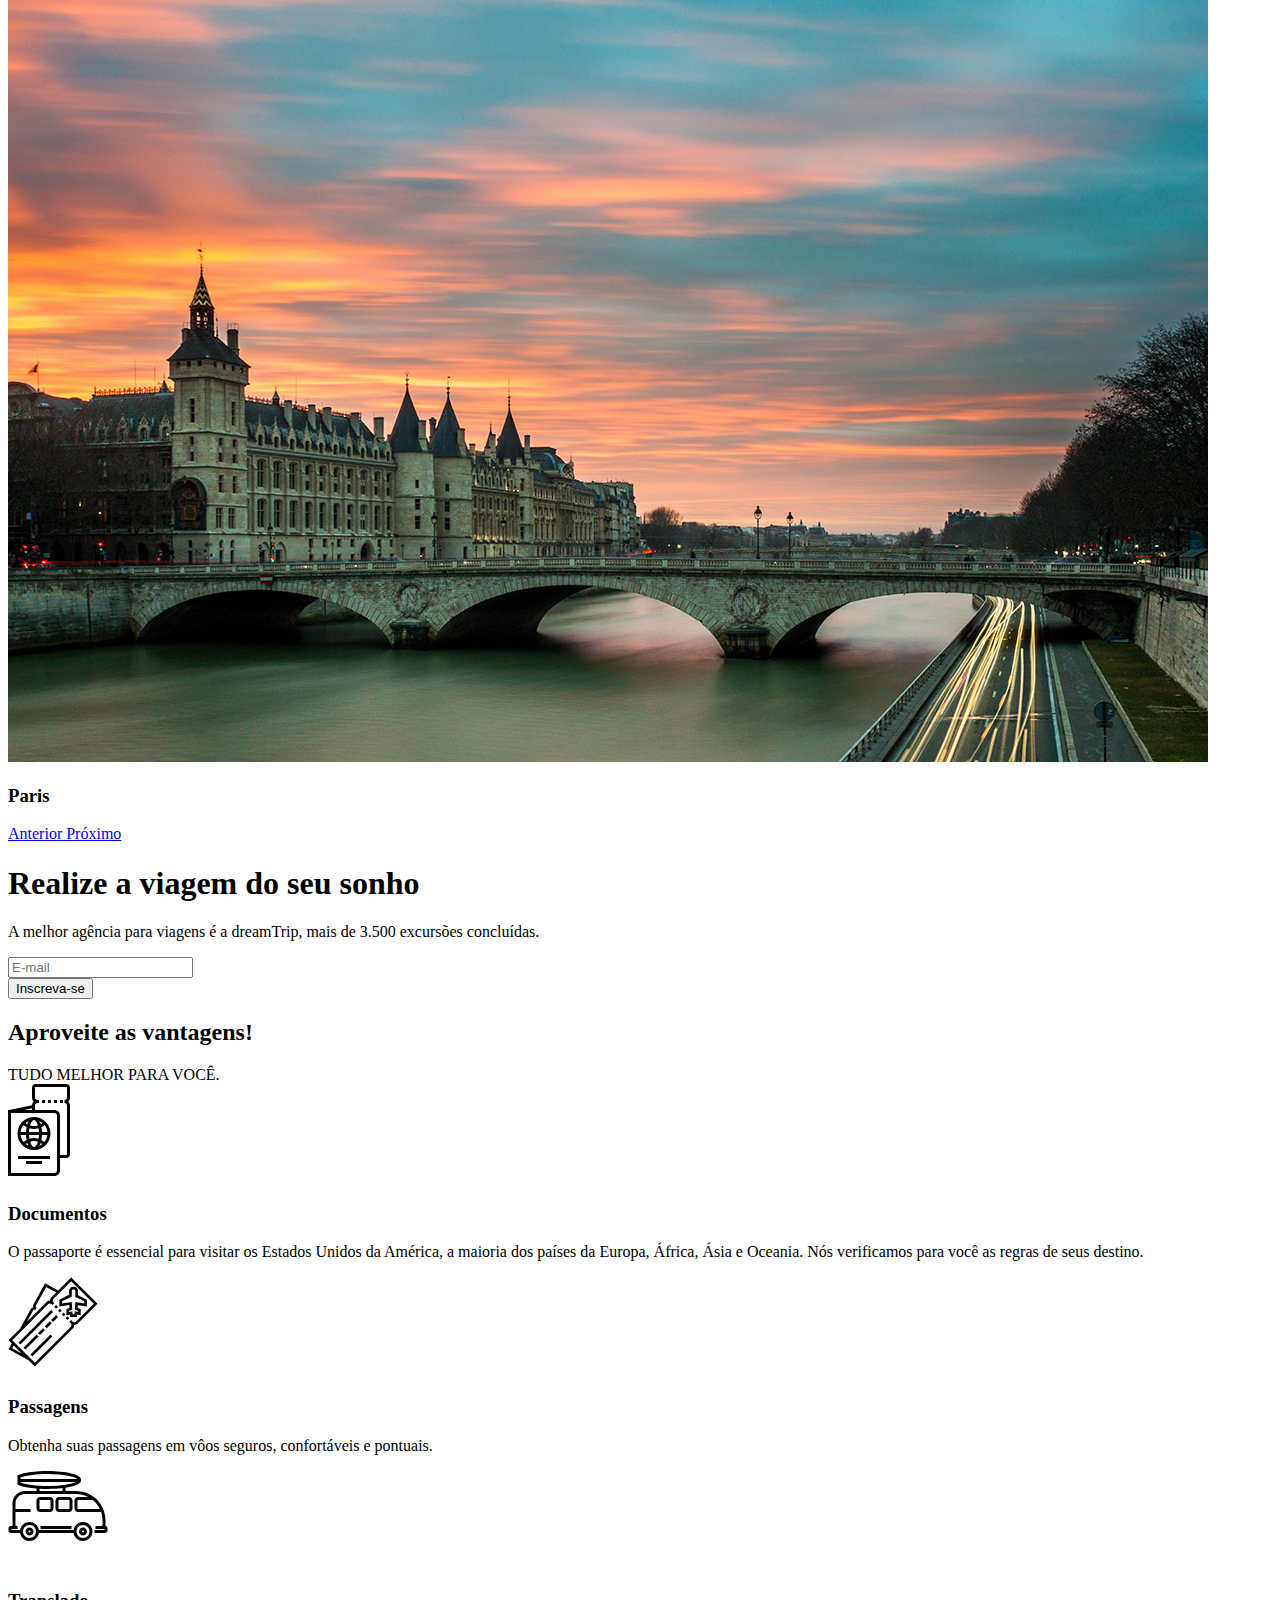
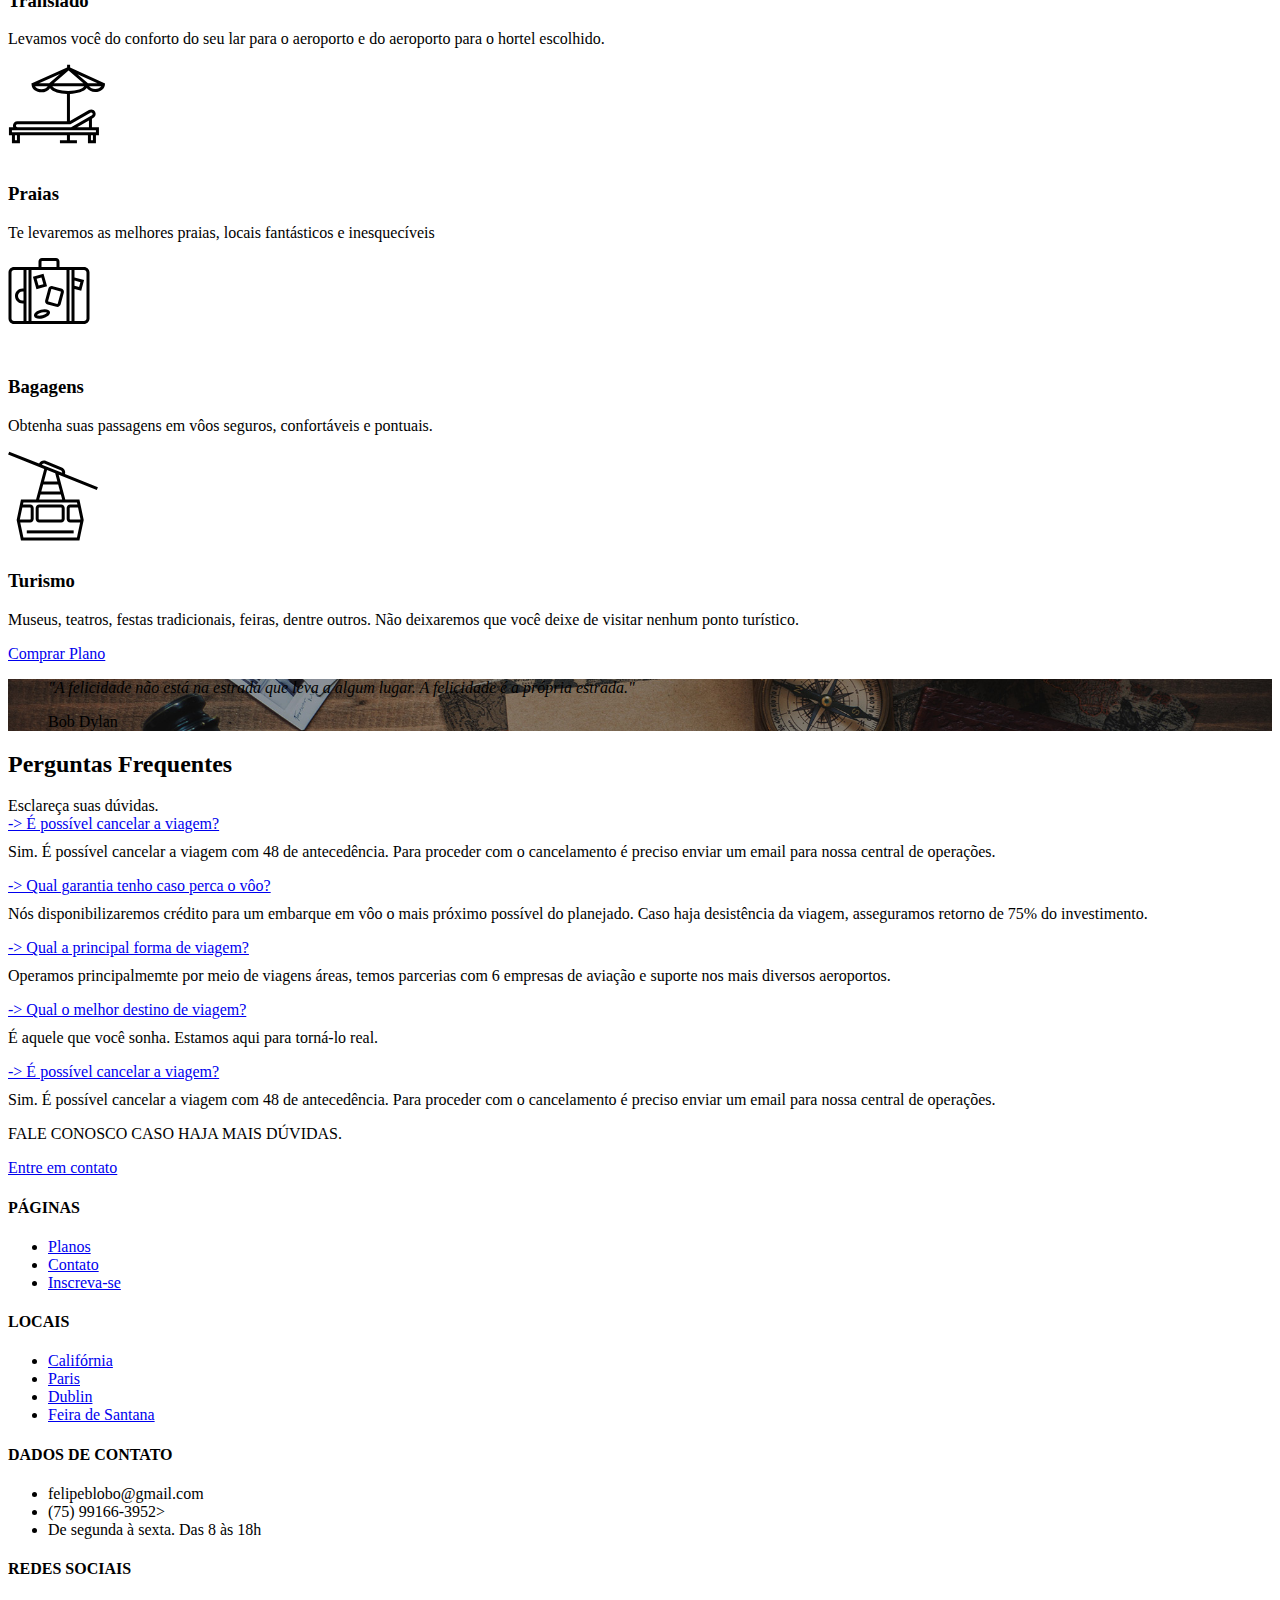
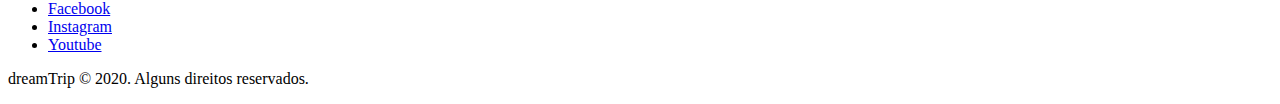
==== commit 0e747898: "inserção de favicon" ====
--- a/index.html
+++ b/index.html
@@ -4,6 +4,7 @@
 <head>
   <meta charset="UTF-8" />
   <meta name="viewport" content="width=device-width, initial-scale=1.0" />
+  <link rel="shortcut icon" href="/img/icones/dreamtrip.ico"/>
   <meta property="og:title" content="dreamTrip"/>
   <meta property="og:url" content="https://dreamtrip.netlify.app" />
   <meta property="og:image" content="img/print.jpg" />
--- a/style.css
+++ b/style.css
@@ -7,7 +7,8 @@
     margin-right:0;
 }
 .navbar {
-  background-color: #fcf155;
+  /* background-color: #c7e4e5; */
+  background-image: linear-gradient(to right, #99caff , #e2dedc);
 }
 
 .box-shadow {
